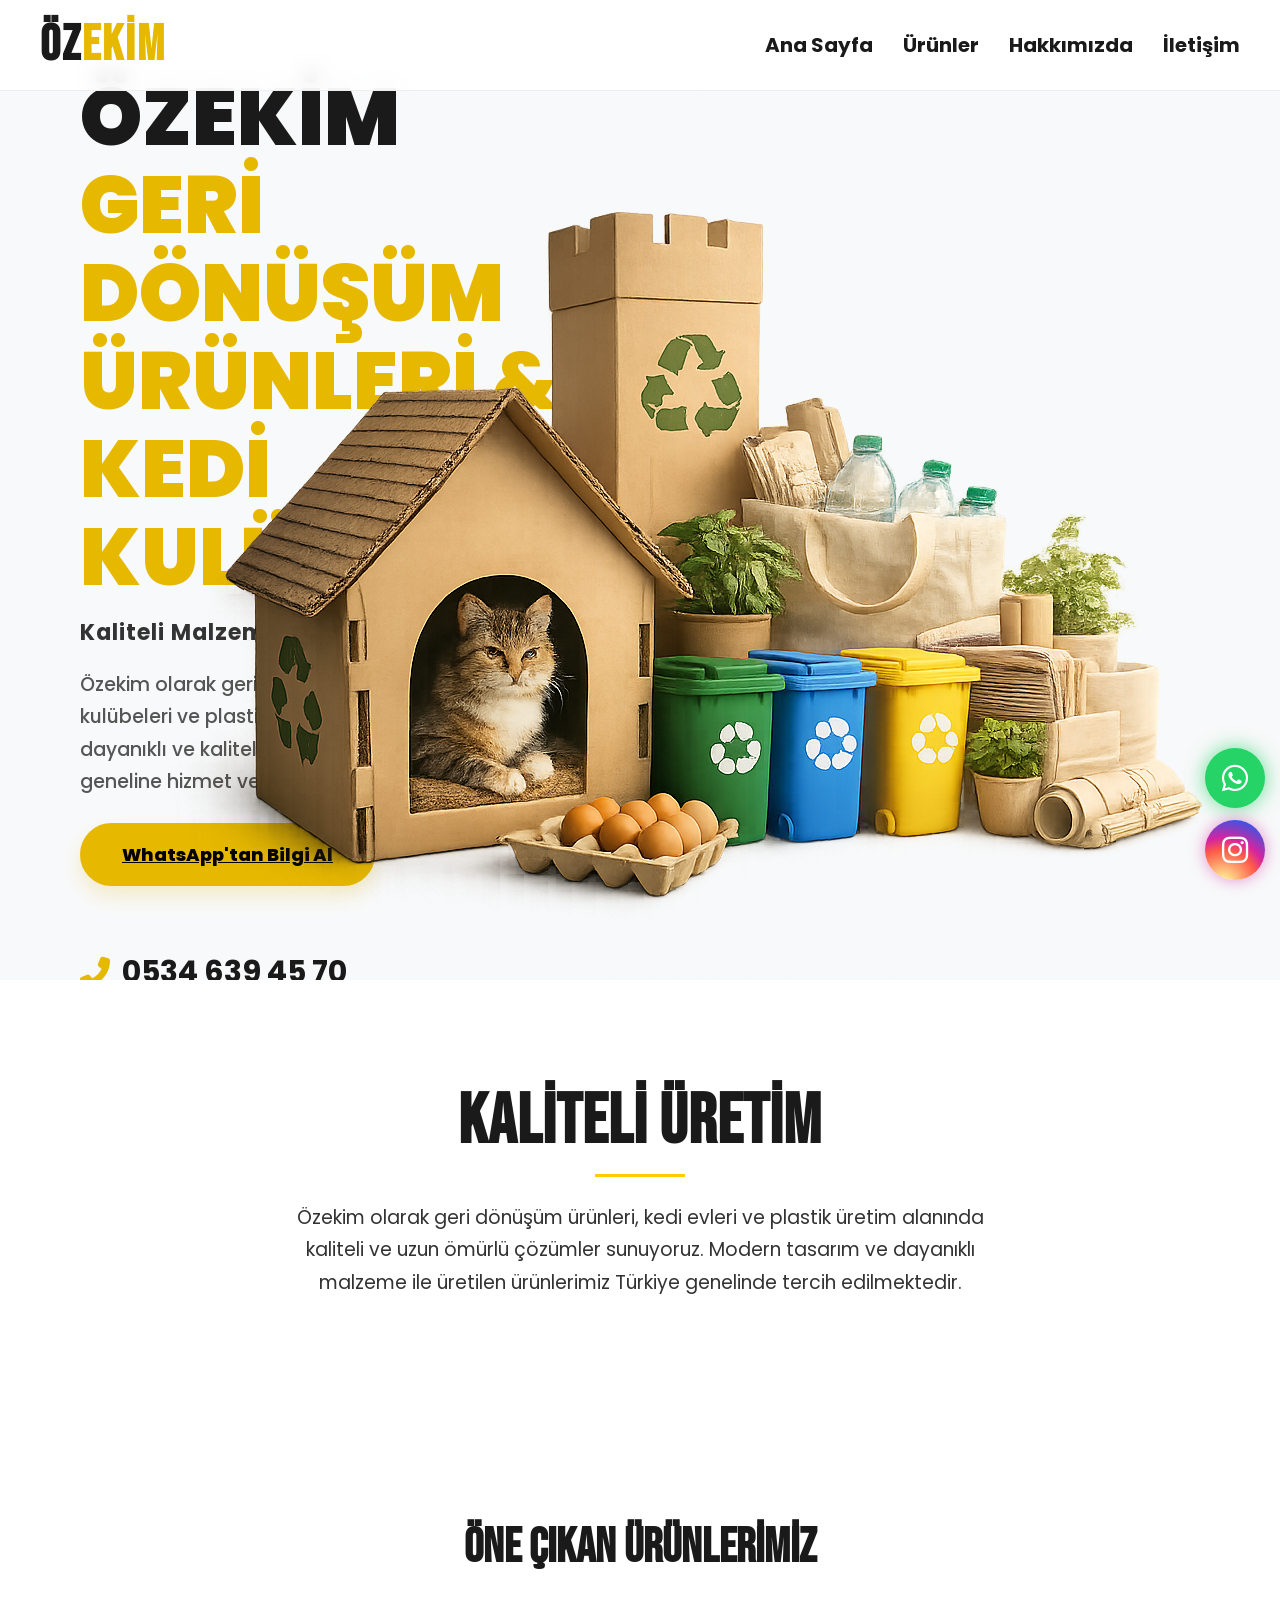
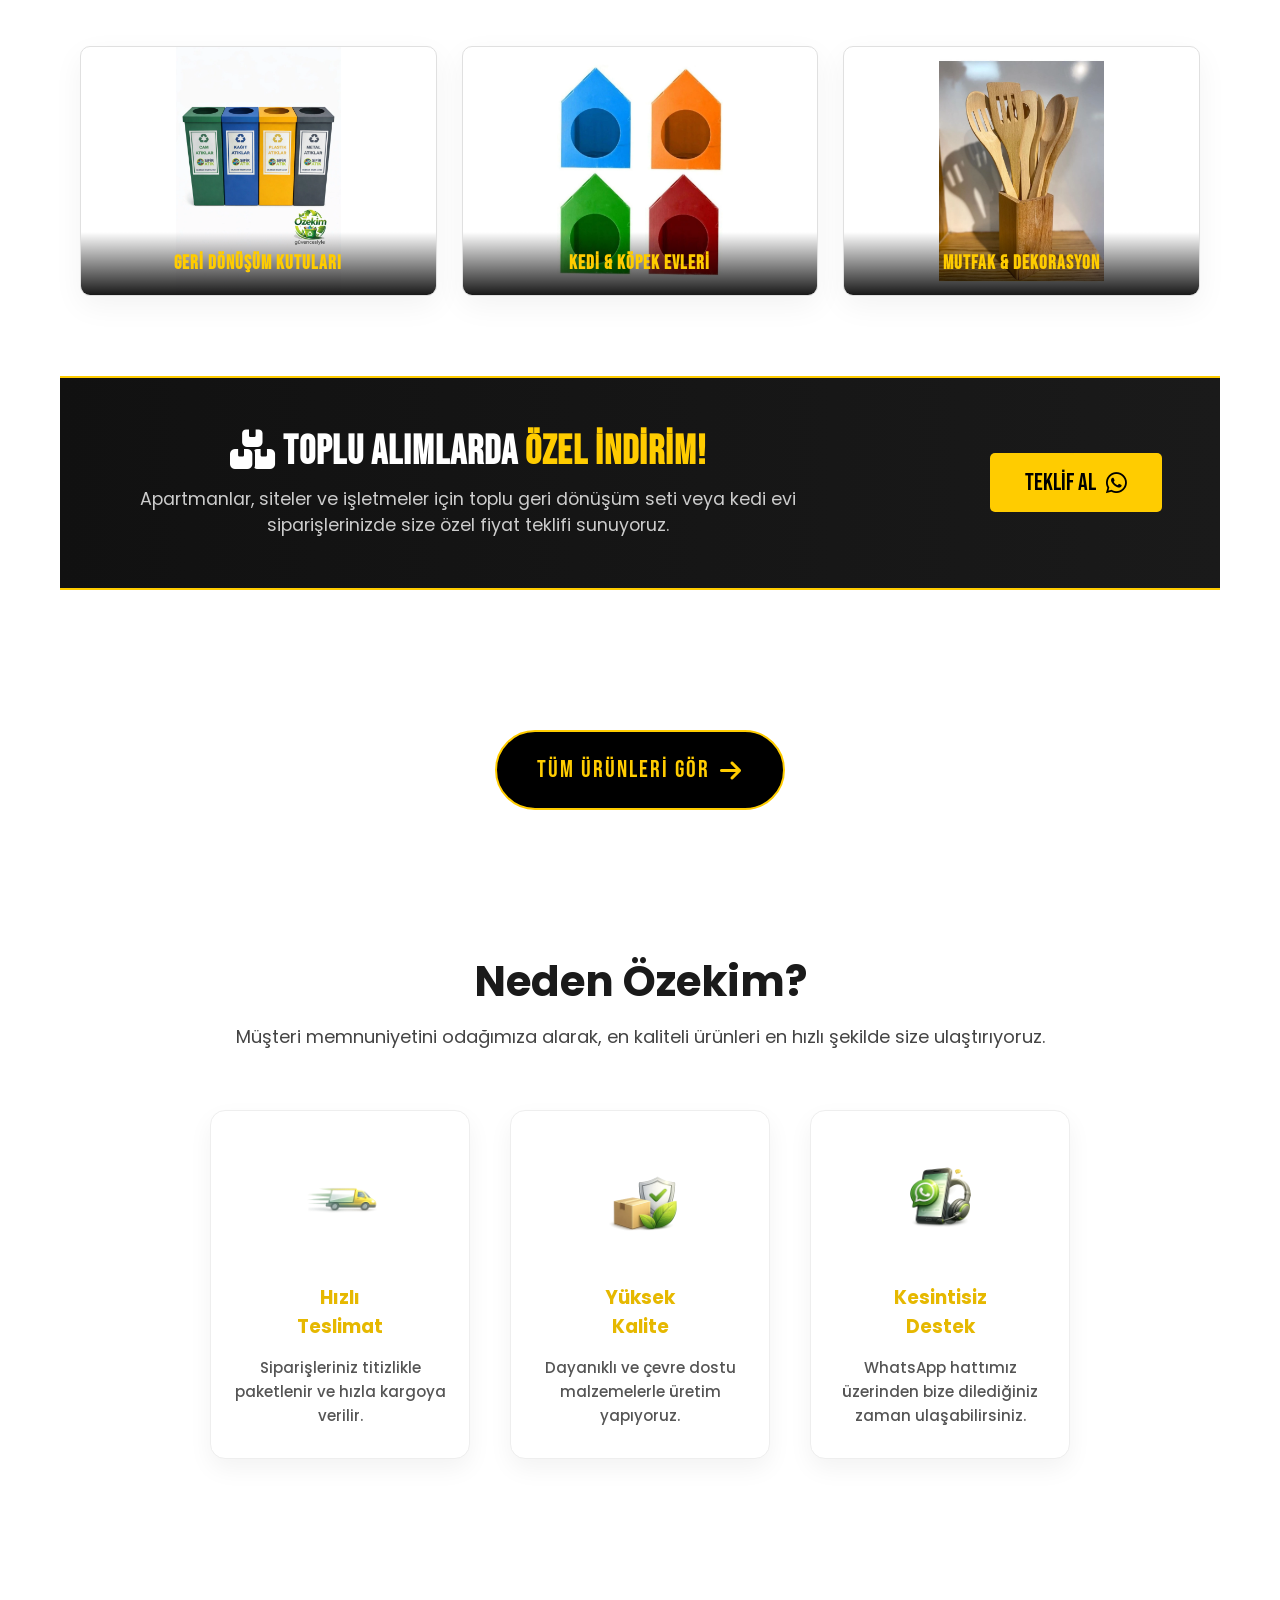
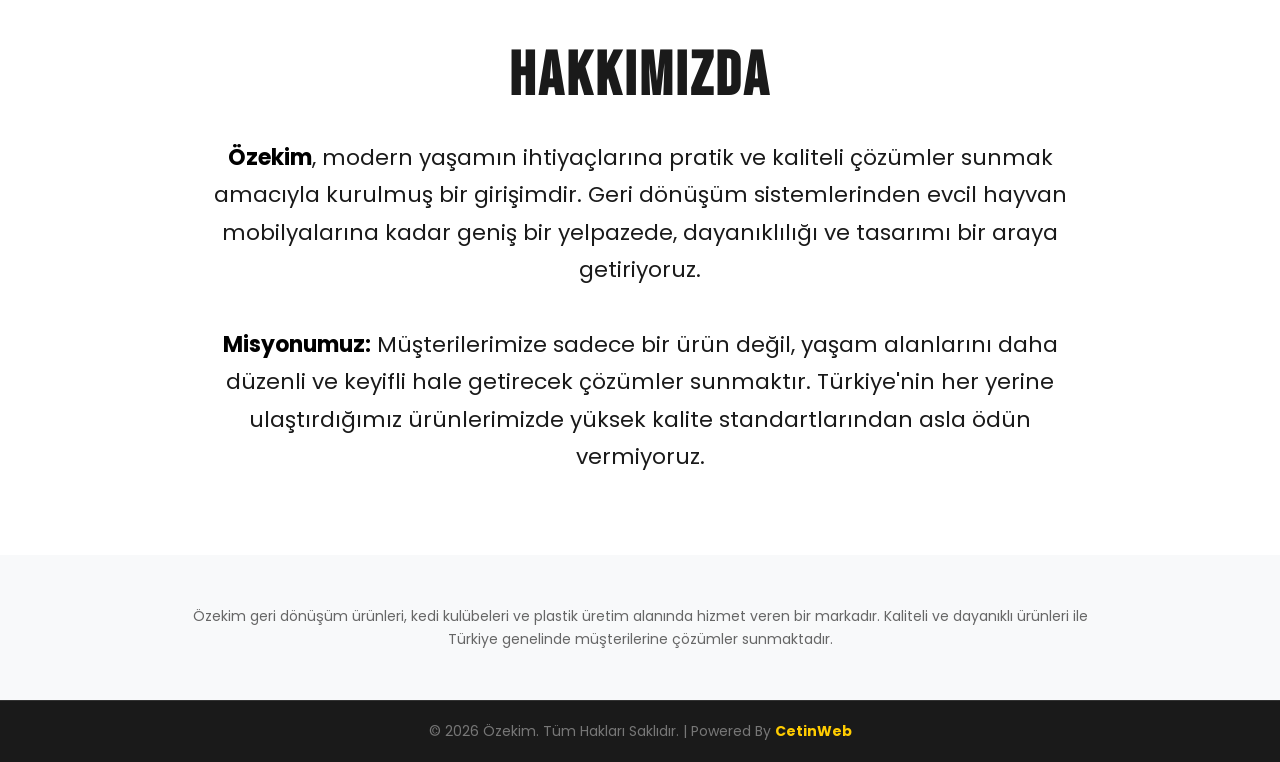
==== index.html @ 03fc0637 "Add files via upload" ====
<!DOCTYPE html>
<html lang="tr">
<head>
    <meta charset="UTF-8">
    <meta name="viewport" content="width=device-width, initial-scale=1.0">

    <!-- 🔥 TITLE (CTR + SEO) -->
    <title>Özekim | Geri Dönüşüm Ürünleri, Kedi Evleri & Plastik Üretim</title>

    <!-- 🔥 DESCRIPTION -->
    <meta name="description" content="Özekim ile geri dönüşüm ürünleri, kedi evleri ve plastik üretim çözümleri. Dayanıklı ürünler, hızlı teslimat ve toptan satış avantajları. Türkiye geneline hizmet.">

    <!-- 🔥 KEYWORDS (çok önemli değil ama dursun) -->
    <meta name="keywords" content="geri dönüşüm kutusu, kedi evi, plastik üretim, toptan plastik ürünler, geri dönüşüm ürünleri">

    <!-- 🔥 ROBOTS -->
    <meta name="robots" content="index, follow">

    <!-- 🔥 AUTHOR -->
    <meta name="author" content="Özekim">

    <!-- 🔥 GOOGLE DOĞRULAMA (sonra eklenir) -->
    <!-- <meta name="google-site-verification" content="BURAYA_GELECEK"> -->

    <!-- 🔥 OPEN GRAPH (Instagram / WhatsApp paylaşım) -->
    <meta property="og:title" content="Özekim | Kaliteli Plastik & Geri Dönüşüm Ürünleri">
    <meta property="og:description" content="Geri dönüşüm kutuları, kedi evleri ve plastik üretim çözümleri.">
    <meta property="og:image" content="https://siteadresin.com/image/hero.png">
    <meta property="og:url" content="https://siteadresin.com">
    <meta property="og:type" content="website">

    <!-- 🔥 TWITTER -->
    <meta name="twitter:card" content="summary_large_image">

    <!-- 🔥 CANONICAL -->
    <link rel="canonical" href="https://siteadresin.com">

    <!-- 🔥 FONTS -->
    <link href="https://fonts.googleapis.com/css2?family=Poppins:wght@300;400;600&family=Bebas+Neue&display=swap" rel="stylesheet">

    <!-- 🔥 ICON -->
    <link rel="icon" href="favicon.ico">

    <!-- 🔥 CSS -->
    <link rel="stylesheet" href="https://cdnjs.cloudflare.com/ajax/libs/font-awesome/6.5.1/css/all.min.css">
    <link rel="stylesheet" href="style.css">

    <!-- 🔥 JS -->
    <script src="main.js" defer></script>
</head>

<body>
    <button class="mobile-close-btn" aria-label="Menüyü kapat">×</button>
<div id="page-transition"></div>

<!-- NAVBAR -->
<div class="navbar">
    <h2 class="logo">ÖZ<span>EKİM</span></h2>

    <div class="menu-btn">
        <span></span>
        <span></span>
        <span></span>
    </div>

    <div class="nav-links">
        <a href="index.html">Ana Sayfa</a>
        <a href="urunler.html">Ürünler</a>
        <a href="hakkimizda.html">Hakkımızda</a>
        <a href="iletisim.html">İletişim</a>
    </div>
</div>


<!-- HERO -->
<section id="home" class="hero">
  <div class="hero-left">
    <h1 class="hero-title cinematic-item left">Özekim <span>Geri Dönüşüm Ürünleri & Kedi Kulübeleri</span></h1>
    <p class="hero-subtitle cinematic-item right">Kaliteli Malzeme • Dayanıklı Tasarım</p>

    <p class="hero-description cinematic-item bottom">
    Özekim olarak geri dönüşüm kutuları, kedi kulübeleri ve plastik ürün üretimi alanında 
    dayanıklı ve kaliteli çözümler sunuyoruz. Türkiye geneline hizmet veriyoruz.
    </p><br>

    <a href="https://wa.me/905346394570" class="hero-btn cinematic-item bottom">WhatsApp'tan Bilgi Al</a>
    <div class="hero-contact reveal"> <a href="https://wa.me/905346394570"></a>
    <a href="tel:+905346394570" class="phone-link">
        <i class="fas fa-phone-alt hero-contact reveal" style="margin-top: 1px;"></i> 0534 639 45 70
    </a>
</div>
  </div>

  

  <div class="hero-right cinematic-item right">
    <img src="image/giris.png" alt="Ürün Katalog Fotoğrafı">
  </div>
</section>


<!-- ÇALIŞMALAR (MENÜ GİRİŞİ) -->
<section class="gallery-intro fade-up">
    <h2 class="intro-title">KALİTELİ ÜRETİM</h2>
    <div class="intro-line"></div>

<p class="intro-text">
    Özekim olarak geri dönüşüm ürünleri, kedi evleri ve plastik üretim alanında 
    kaliteli ve uzun ömürlü çözümler sunuyoruz. Modern tasarım ve dayanıklı malzeme ile 
    üretilen ürünlerimiz Türkiye genelinde tercih edilmektedir.
</p>
</section>



<section class="gallery-section fade-up">
    <h2 class="gallery-title fade-up">ÖNE ÇIKAN ÜRÜNLERİMİZ</h2>

    <div class="gallery-grid fade-up">
        <div class="gallery-item fade-up">
            <img src="image/g1.webp" alt="Özekim geri dönüşüm kutusu üretimi">
            <div class="product-label">Geri Dönüşüm Kutuları</div>
        </div>

        <div class="gallery-item fade-up">
            <img src="image/k1.webp" alt="Özekim kedi kulübesi üretimi">
            <div class="product-label">Kedi & Köpek Evleri</div>
        </div>

        <div class="gallery-item fade-up">
            <img src="image/m1.webp" alt="Özekim plastik mutfak ürünleri">
            <div class="product-label">Mutfak & Dekorasyon</div>
        </div>
    </div>

    <section class="wholesale-banner">
    <div class="wholesale-content">
        <div class="wholesale-text">
            <h2><i class="fas fa-boxes"></i> TOPLU ALIMLARDA <span>ÖZEL İNDİRİM!</span></h2>
            <p>Apartmanlar, siteler ve işletmeler için toplu geri dönüşüm seti veya kedi evi siparişlerinizde size özel fiyat teklifi sunuyoruz.</p>
        </div>
        <div class="wholesale-action">
            <a href="https://wa.me/905346394570?text=Merhaba, toplu alım indirimleri hakkında fiyat teklifi almak istiyorum." class="offer-btn">
                TEKLİF AL <i class="fab fa-whatsapp"></i>
            </a>
        </div>
    </div>
</section>
</section>



<div class="all-products-wrapper fade-up">
    <a href="urunler.html" class="all-products-btn">
        <span>TÜM ÜRÜNLERİ GÖR</span>
        <i class="fas fa-arrow-right"></i>
    </a>
</div>



<!-- POPUP -->
<div id="videoPopup" class="popup">
    <span class="close" onclick="closeVideo()">&times;</span>
    <video id="popupVideo" controls autoplay></video>
</div>


<section class="steril-section reveal">
    <h2 class="steril-title">Neden Özekim?</h2>
    <p class="steril-desc">
        Müşteri memnuniyetini odağımıza alarak, en kaliteli ürünleri en hızlı şekilde size ulaştırıyoruz.
    </p>

    <div class="steril-wrapper">

        <div class="steril-box reveal">
            <img src="image/hiz.webp" style="width: 120px;" class="steril-icon" alt="Hızlı Kargo">
            <h3>Hızlı<br>Teslimat</h3>
            <p>Siparişleriniz titizlikle paketlenir ve hızla kargoya verilir.</p>
        </div>

        <div class="steril-box reveal">
            <img src="image/kalite.webp" style="width: 120px;" class="steril-icon" alt="Kalite">
            <h3>Yüksek<br>Kalite</h3>
            <p>Dayanıklı ve çevre dostu malzemelerle üretim yapıyoruz.</p>
        </div>

        <div class="steril-box reveal">
            <img src="image/destek.webp" style="width: 120px;" class="steril-icon" alt="Destek">
            <h3>Kesintisiz<br>Destek</h3>
            <p>WhatsApp hattımız üzerinden bize dilediğiniz zaman ulaşabilirsiniz.</p>
        </div>

    </div>
</section>

<!-- HAKKIMIZDA -->
<section class="about-section">
    <div class="about-content">
        <h2 class="about-title">HAKKIMIZDA</h2>

      <p id="aboutText" class="fade-up">
        <strong>Özekim</strong>, modern yaşamın ihtiyaçlarına pratik ve kaliteli çözümler sunmak amacıyla kurulmuş bir girişimdir. 
        Geri dönüşüm sistemlerinden evcil hayvan mobilyalarına kadar geniş bir yelpazede, dayanıklılığı ve tasarımı bir araya getiriyoruz.
        <br><br>
        <strong>Misyonumuz:</strong> Müşterilerimize sadece bir ürün değil, yaşam alanlarını daha düzenli ve keyifli hale getirecek çözümler sunmaktır. 
        Türkiye'nin her yerine ulaştırdığımız ürünlerimizde yüksek kalite standartlarından asla ödün vermiyoruz.
      </p>
    </div>
</section>


<div style="max-width:900px;margin:50px auto;color:#666;font-size:14px;line-height:1.6;text-align:center;">
Özekim geri dönüşüm ürünleri, kedi kulübeleri ve plastik üretim alanında hizmet veren bir markadır. 
Kaliteli ve dayanıklı ürünleri ile Türkiye genelinde müşterilerine çözümler sunmaktadır.
</div>

<footer style="text-align: center; padding: 20px; color: #777; font-size: 14px; border-top: 1px solid #333;">
    <p>&copy; 2026 Özekim. Tüm Hakları Saklıdır. | Powered By <a href="https://cetinweb.online/" target="_blank"><strong>CetinWeb</strong></a></p>
</footer>


<!-- SABİT SOSYAL MEDYA -->
<div class="float-social">
    <!-- WhatsApp - Rengi doğrudan style ile verdik -->
    <a href="https://wa.me/905346394570" target="_blank" class="float-btn whatsapp" style="background-color: #25D366 !important; box-shadow: 0 0 20px rgba(37, 211, 102, 0.7) !important;">
        <i class="fab fa-whatsapp" style="color: white !important;"></i>
    </a>
    
    <!-- Instagram -->
    <a href="https://instagram.com/ozekim.ticaret" target="_blank" class="float-btn instagram">
        <i class="fab fa-instagram" style="color: white !important;"></i>
    </a>
</div>

<script src="transition.js"></script>
</body>
</html>
---- style.css ----
/* RESET */
* {
    margin: 0;
    padding: 0;
    box-sizing: border-box;
}

body {
    background: var(--bg-primary);
    color: var(--text-dark);
    font-family: 'Poppins', sans-serif;
    overflow-x: hidden;
}

:root {
    --bg-primary: #f8f9fa;      /* Ana arka plan (hafif gri-beyaz) */
    --bg-secondary: #ffffff;    /* Kartlar ve bölümler için saf beyaz */
    --text-dark: #1a1a1a;       /* Ana metin rengi */
    --text-muted: #666666;      /* Yardımcı metin rengi */
    --accent-gold: #e6b800;     /* Beyazda daha iyi görünen koyu sarı/altın */
    --border-color: #e0e0e0;    /* Kenarlıklar için açık gri */
}



.logo {
    font-size: 34px;
    font-family: 'Bebas Neue', sans-serif;
    letter-spacing: 2px;
    color: #1a1a1a !important;
}
.logo span {
    color: gold;
}




/* ============================= */
/*         HERO (YENİ)           */
/* ============================= */

.hero {
    margin-top: 80px;
    height: 100vh;
    width: 100%;
    display: flex;
    align-items: center;
    justify-content: space-between;
    padding: 0px 80px;
    background: var(--bg-primary);
    
}

/* Sol taraf */
.hero-left {
    width: 50%;
    animation: fadeInLeft 1.2s ease-out forwards;
    opacity: 0;
}

.hero-title {
    font-size: 80px !important; /* Dev boyut */
    font-weight: 900 !important; /* Ekstra kalın */
    line-height: 1.1;
    color: #1a1a1a; /* Net siyah */
    margin-bottom: 15px;
    text-transform: uppercase;
}
.hero-title span {
    color: #e6b800;
}

.hero-subtitle {
    font-size: 22px !important;
    font-weight: 700 !important;
    color: #333 !important; /* Daha okunaklı koyu gri */
    margin-bottom: 20px;
    letter-spacing: 1px;
}

.hero-btn {
    background-color: #e6b800 !important; /* İçi dolu sarı */
    color: #000 !important;
    padding: 16px 40px !important;
    font-weight: 800 !important;
    font-size: 18px !important;
    border-radius: 50px !important; /* Oval daha modern durur */
    border: 2px solid #e6b800 !important;
    display: inline-block;
    transition: 0.3s all ease;
    box-shadow: 0 10px 20px rgba(230, 184, 0, 0.2);
}
.hero-btn:hover {
    background-color: transparent !important;
    color: #e6b800 !important;
    box-shadow: 0 5px 15px rgba(230, 184, 0, 0.4);
}

/* Sağ taraf (fotoğraf) */
.hero-right {

    width: 60%;
    display: flex;
    justify-content: flex-end;
    align-items: center;
    margin-right: 110px;
}


.hero-img img:hover {
    width: 480px; 
    transform: none;
    filter: brightness(1.05);
    
}

/* ANIMATIONS */
@keyframes fadeInLeft {
    from { opacity: 0; transform: translateX(-40px); }
    to   { opacity: 1; transform: translateX(0); }
}

/* ABOUT SECTION */
.about-section {
    width: 100%;
    padding: 80px 0;
    background-color: #ffffff !important;
    color: #1a1a1a !important;
    display: flex;
    justify-content: center; /* Yatayda ortalar */
}

.about-content {
    max-width: 900px;
    text-align: center;
}

.about-title {
    font-family: 'Bebas Neue', sans-serif;
    font-size: 62px;
    color: #1a1a1a !important;
    letter-spacing: 3px;
    margin-bottom: 25px;
}

.about-text {
    color: #444 !important;
    font-size: 20px;
    line-height: 1.8;
    font-weight: 300;
}

/* GALLERY SECTION */
.gallery-section {
    padding: 120px 60px;
    background-color: #ffffff !important;
    color: #1a1a1a !important;
    text-align: center;
}

.gallery-title {
    font-size: 48px;
    font-family: 'Bebas Neue', sans-serif;
    color: #1a1a1a !important;
    margin-bottom: 50px;
}

/* GRID */
.gallery-grid {
    display: grid;
    grid-template-columns: repeat(3, 1fr);
    gap: 30px;
}

.gallery-item {
    width: 100%;
    height: 450px;
    overflow: hidden;
    border-radius: 10px;
    background: var(--bg-secondary) !important;
    border: 1px solid var(--border-color) !important;
    box-shadow: 0 10px 30px rgba(0,0,0,0.05) !important;
    cursor: pointer;
    transition: .3s;
}

.gallery-item:hover {
    transform: scale(1.03);
    box-shadow: 0 0 40px rgba(255,215,0,0.4);
}

.gallery-item video {
    width: 100%;
    height: 100%;
    object-fit: cover;
}

/* POPUP */
.popup {
    display: none;
    position: fixed;
    inset: 0;
    background: rgba(0,0,0,0.8);
    backdrop-filter: blur(5px);
    justify-content: center;
    align-items: center;
    z-index: 999;
}

.popup video {
    width: 70%;
    border-radius: 10px;
}

.popup .close {
    position: absolute;
    top: 40px;
    right: 60px;
    font-size: 50px;
    color: gold;
    cursor: pointer;
    font-weight: bold;
}

/* ========================
   DARK SLIDE TRANSITION
========================= */

#page-transition {
    position: fixed;
    top: 0;
    right: -100%; /* başlangıçta görünmez */
    width: 100%;
    height: 100%;
    background: #000;  /* tamamen siyah panel */
    z-index: 0; 
    transition: right 0.6s ease-in-out;
}

/* kapanış animasyonu */
body.fade-out #page-transition {
    right: 0;
}

/* açılış animasyonu */
body.page-loaded #page-transition {
    right: -100%;
}

#aboutContainer {
    position: relative;
    display: inline-block;
}

#aboutText {
    color: #1a1a1a !important; /* Yazıları koyu gri/siyah yap */
    font-size: 22px;
    line-height: 1.7;
    opacity: 1 !important;
}

#aboutText strong {
    color: #000000 !important;
    font-weight: 700;
}



.fade-up {
    opacity: 0;
    transform: translateY(20px);
    transition: 0.6s ease;
}

.fade-up.active {
    opacity: 1;
    transform: translateY(0);
}

.hero-description {
    font-size: 19px !important;
    color: #555 !important; /* Okunabilirliği yüksek gri */
    line-height: 1.7 !important; /* Satır aralığını açtık */
    font-weight: 500 !important;
    max-width: 550px;
}

/* ===========================
   SABİT SOSYAL MEDYA BUTONLARI
=========================== */

.float-social {
    position: fixed;
    bottom: 90px;
    right: 20px;
    display: flex;
    flex-direction: column;
    gap: 15px;
    z-index: 9999;
}

.float-btn {
    width: 60px;
    height: 60px;
    display: flex;
    align-items: center;
    justify-content: center;
    border-radius: 50%;
    color: white !important;
    font-size: 30px;
    text-decoration: none;
    transition: all 0.3s ease;
}

.float-btn img {
    color: #ffffff !important;
    font-size: 32px;
    display: block;
    line-height: 1; /* İkonun kutu dışına taşmasını engeller */
}

.float-btn:hover {
    transform: scale(1.12);
    box-shadow: 0 0 18px rgba(255, 215, 0, 1);
}

.cinematic-item {
  opacity: 0;
  transition: all 0.9s ease;
}

.cinematic-item.left {
  transform: translateX(-80px);
}
.cinematic-item.right {
  transform: translateX(80px);
}
.cinematic-item.bottom {
  transform: translateY(80px);
}

.cinematic-item.show {
  opacity: 1;
  transform: translate(0, 0);
}

.float-social {
    position: fixed;
    bottom: 20px;
    right: 15px;
    display: flex;
    flex-direction: column;
    gap: 12px;
    z-index: 9999;

    opacity: 1; /* direkt görünür */
    transform: none;
}

@keyframes socialFade {
    0% {
        opacity: 0;
        transform: translateY(20px) scale(0.9);
    }
    100% {
        opacity: 1;
        transform: translateY(0) scale(1);
    }
}

.gallery-intro {
background-color: #ffffff !important; /* Arka planı bembeyaz yap */
    padding: 100px 20px !important; /* Ferah bir alan bırak */
    text-align: center;
}

.intro-title {
    color: #1a1a1a !important; /* "KALİTELİ ÜRETİM" yazısını siyah yap */
    font-family: 'Bebas Neue', sans-serif;
    font-size: 70px;
    letter-spacing: 1px;
}

.intro-line {
    width: 90px;
    height: 3px;
    background: #ffcc00 !important; /* Altındaki sarı çizgiyi koru */
    margin: 10px auto 25px;
}

.intro-text {
    color: #333333 !important; /* Uzun açıklamayı koyu gri yap ki okunsun */
    max-width: 700px;
    margin: 0 auto;
    font-size: 19px;
    line-height: 1.7;
}

/* STERİLİZASYON BÖLÜMÜ */
.steril-section {
    padding: 100px 0;
    text-align: center;
    background-color: #ffffff !important;
    color: #1a1a1a !important;
}

.steril-title {
    font-size: 42px;
    font-weight: 700;
    color: #1a1a1a !important;
    margin-bottom: 10px;
}

.steril-desc {
    color: #444 !important;
    font-size: 18px;
    margin-bottom: 60px;
}

.steril-wrapper {
    display: flex;
    justify-content: center;
    gap: 40px;
    flex-wrap: wrap;
}

.steril-box {
    width: 260px;
    background: #ffffff !important;
    padding: 30px 20px;
    border-radius: 15px;
    border: 1px solid #eeeeee !important;
    box-shadow: 0 10px 25px rgba(0,0,0,0.05) !important;
    font-family: "Poppins", sans-serif;
    transition: 0.3s ease;
}

.steril-box:hover {
    transform: translateY(-6px);
    box-shadow: 0 0 25px rgba(255, 215, 0, 0.18);
}

.steril-icon {
    width: 54px;
    margin-bottom: 15px;
}

.steril-box h3 {
    color: #e6b800 !important; /* Senin altın sarısı tonun kalsın ama daha belirgin olsun */
    margin-bottom: 15px !important;
    font-weight: 700 !important;
}

.steril-box p {
    color: #555555 !important; /* Yazıları koyulaştırdık ki okunsun */
    font-size: 15px !important;
    line-height: 1.6 !important;
    font-weight: 500 !important;
}

/* Açılır Menü (Dropdown) Tasarımı */
.dropdown {
    position: relative;
    display: inline-block;
}

.dropdown-content {
    display: none; /* Başlangıçta gizli */
    position: absolute;
    background-color: #1a1a1a; /* Sayfanın koyu temasına uygun */
    min-width: 200px;
    box-shadow: 0px 8px 16px rgba(0,0,0,0.5);
    z-index: 1000;
    border-radius: 8px;
    top: 100%; /* Menünün tam altına açılması için */
    left: 0;
}

.dropdown-content a {
    color: white !important;
    padding: 12px 16px;
    text-decoration: none;
    display: block;
    font-size: 14px;
    transition: 0.3s;
    border-bottom: 1px solid #333;
}

.dropdown-content a:last-child {
    border-bottom: none;
}

.dropdown-content a:hover {
    background-color: #ffcc00; /* Senin sarı rengin */
    color: black !important;
}

/* Mouse ile üzerine gelince göster */
.dropdown:hover .dropdown-content {
    display: block;
}

.product-label {
    background: #ffcc00;
    color: #000;
    padding: 10px;
    font-weight: bold;
    text-align: center;
    font-family: 'Bebas Neue', sans-serif;
    letter-spacing: 1px;
}

/* Footer Link Düzenlemesi */
footer p a {
    color: #ffcc00; /* Linki senin sarı rengine çevirir */
    text-decoration: none; /* Altındaki çizgiyi kaldırır */
    transition: 0.3s; /* Üzerine gelince yumuşak geçiş yapar */
}

footer p a:hover {
    color: #ffffff; /* Üzerine gelince beyaza döner */
    text-decoration: underline; /* Üzerine gelince istersen çizgi çıkabilir (isteğe bağlı) */
}

/* Buton Kapsayıcı (Ortalamak İçin) */
.all-products-wrapper {
    background-color: #ffffff !important; /* Arka planı beyaz yap */
    padding: 40px 0; /* Şeridi biraz daraltıp ferahlatır */
    width: 100%;
    display: flex;
    justify-content: center;
}

/* Şekilli Buton Tasarımı */
.all-products-btn {
    position: relative;
    padding: 15px 40px;
    background-color: black;
    color: #ffcc00;
    font-family: 'Bebas Neue', sans-serif;
    font-size: 1.5rem;
    letter-spacing: 2px;
    text-decoration: none;
    border: 2px solid #ffcc00;
    border-radius: 50px; /* Kenarları yuvarlak yapar */
    overflow: hidden;
    transition: all 0.4s ease;
    display: flex;
    align-items: center;
    gap: 10px;
    margin-top: -80px;
}

/* Üzerine gelince dolma efekti */
.all-products-btn:hover {
    background-color: #ffcc00;
    color: #000;
    box-shadow: 0 0 20px rgba(255, 204, 0, 0.4);
    transform: translateY(-3px);
}

/* Butonun içindeki metin ve ikon için hafif animasyon */
.all-products-btn span {
    position: relative;
    z-index: 1;
}

.all-products-btn i {
    transition: transform 0.4s ease;
}

.all-products-btn:hover i {
    transform: translateX(8px); /* Ok sağa doğru kayar */
}

/* GENEL AYARLAR */
* {
    margin: 0;
    padding: 0;
    box-sizing: border-box;
}


/* KATALOG KONTEYNER */
/* Sayfa Yapısı */
.catalog-container {
    padding-top: 120px;
    background-color: #ffffff !important;
    color: #1a1a1a !important;
    min-height: 100vh;
}

.category-block {
    padding: 20px 5% 40px;
}

.category-title {
    font-family: 'Poppins', sans-serif;
    font-weight: 600;
    font-size: 1.8rem;
    color: #1a1a1a !important;
}

.title-line {
    width: 50px;
    height: 3px;
    background: #ffcc00;
    margin-bottom: 25px;
}

/* Ürün Grid Yapısı */
.product-grid {
    display: grid;
    grid-template-columns: repeat(auto-fit, minmax(230px, 1fr));
    gap: 20px;
    padding: 0 20px;
}

/* Trendyol Tarzı Ürün Kartı */
.product-card {
    background: #1a1a1a;
    border: 1px solid #2a2a2a;
    border-radius: 14px;
    overflow: hidden;
    display: flex;
    flex-direction: column;
    transition: all 0.25s ease;
}

.product-card:hover {
    transform: translateY(-6px);
    box-shadow: 0 15px 30px rgba(0,0,0,0.35);
}

.product-img {
    background: #fff;
    height: 200px;
    padding: 12px;
    display: flex;
    align-items: center;
    justify-content: center;
}

.product-img img {
    max-width: 100%;
    max-height: 100%;
    object-fit: contain;
}

.product-info {
    padding: 14px;
    background: #111;
    display: flex;
    flex-direction: column;
    justify-content: space-between;
    flex: 1;
}

.product-info h3 {
color: #fff;
    color: #fff;
    font-size: 14px;
    font-weight: 500;
    margin-bottom: 12px;
    line-height: 1.4;

    /* 🔥 2 SATIR SINIR */
    display: -webkit-box;
    -webkit-box-orient: vertical;
    overflow: hidden;
}

/* WhatsApp Butonu */
.whatsapp-link {
    background: linear-gradient(135deg, #00c853, #00e676);
    color: #fff !important;
    text-decoration: none;
    font-size: 13px;
    padding: 10px;
    border-radius: 8px;
    text-align: center;
    transition: 0.2s;
    box-shadow: 0 5px 15px rgba(0,255,100,0.3);
}

.whatsapp-link:hover {
    transform: scale(1.05);
    box-shadow: 0 8px 20px rgba(0,255,100,0.5);
}

.instagram {
    background: radial-gradient(circle at 30% 107%, #fdf497 0%, #fdf497 5%, #fd5949 45%, #d6249f 60%, #285AEB 90%);
    box-shadow: 0 0 15px rgba(214, 36, 159, 0.5); /* Pembe/Mor parlama */
}

.instagram:hover {
    transform: scale(1.1);
    box-shadow: 0 0 25px rgba(214, 36, 159, 0.8);
}

/* FOOTER */
footer {
    width: 100%;
    margin-top: auto; /* Üstten itebildiği kadar iter */
    text-align: center;
    padding: 30px;
    background: #111;
    border-top: 1px solid #222;
}
footer a {
    color: #ffcc00;
    text-decoration: none;
}

/* SEARCH BAR TASARIMI */
.search-container {
    flex: 0 1 400px; /* Genişliğini ayarlar */
    display: flex;
    background: #1a1a1a;
    border: 1px solid #333;
    border-radius: 50px;
    padding: 5px 15px;
    margin: 0 20px;
    transition: 0.3s;
}

.search-container:focus-within {
    border-color: #ffcc00;
    box-shadow: 0 0 10px rgba(255, 204, 0, 0.2);
}

.search-container input {
    width: 100%;
    background: transparent;
    border: none;
    outline: none;
    color: #fff;
    padding: 8px;
    font-size: 14px;
}

.search-container button {
    background: transparent;
    border: none;
    color: #777;
    cursor: pointer;
    font-size: 16px;
    transition: 0.3s;
}

.search-container button:hover {
    color: #ffcc00;
}

/* Mobil için Navbar Düzenlemesi */
@media (max-width: 768px) {
    .navbar {
        flex-direction: column;
        gap: 15px;
        padding: 15px;
    }
    .search-container {
        width: 100%;
        margin: 0;
    }
}

/* TOPLU ALIM BANNER TASARIMI */
.wholesale-banner {
    background: linear-gradient(90deg, #111 0%, #1a1a1a 100%);
    border-top: 2px solid #ffcc00;
    border-bottom: 2px solid #ffcc00;
    padding: 50px 5%;
    margin: 60px 0;
}

.wholesale-content {
    max-width: 1200px;
    margin: 0 auto;
    display: flex;
    justify-content: space-between;
    align-items: center;
    gap: 30px;
}

.wholesale-text h2 {
    font-family: 'Bebas Neue', sans-serif;
    font-size: 2.5rem;
    color: #fff;
    margin-bottom: 10px;
    letter-spacing: 1px;
}

.wholesale-text h2 span {
    color: #ffcc00;
}

.wholesale-text p {
    color: #ccc;
    font-size: 1.1rem;
    max-width: 700px;
}

/* Teklif Al Butonu */
.offer-btn {
    background: #ffcc00;
    color: #000;
    padding: 15px 35px;
    font-family: 'Bebas Neue', sans-serif;
    font-size: 1.5rem;
    text-decoration: none;
    border-radius: 5px;
    display: flex;
    align-items: center;
    gap: 10px;
    transition: 0.3s ease;
    white-space: nowrap;
}

.offer-btn:hover {
    background: #fff;
    transform: scale(1.05);
    box-shadow: 0 0 20px rgba(255, 255, 255, 0.2);
}

/* Mobil Uyumluluk */
@media (max-width: 768px) {
    .wholesale-content {
        flex-direction: column;
        text-align: center;
    }
    .wholesale-text h2 {
        font-size: 2rem;
    }
    .wholesale-action {
        width: 100%;
    }
    .offer-btn {
        justify-content: center;
    }
}

/* İletişim Grubu Konumu */
.hero-contact {
    margin-top: 30px;
    display: flex;
    flex-direction: column;
    gap: 15px;
}

/* Telefon Numarası Stilize Etme */
.phone-link {
    display: flex !important;
    align-items: center !important; /* Dikeyde tam ortalar */
    gap: 12px;
    font-size: 30px !important;
    font-weight: 700 !important;
    color: #1a1a1a !important;
    text-decoration: none;
    margin-top: 25px;
    line-height: 1;
}

.phone-link i {
    color: #e6b800;
    display: flex; /* İkonu bir flex kutusu gibi davranmaya zorlar */
    align-items: center;
    justify-content: center;
    line-height: 0; /* İkonun altındaki hayali boşluğu yok eder */
    height: 30px;
}

/* Üstüne gelince parlaması ve sağa kayması için */
.phone-link:hover {
    color: #ffcc00;
    opacity: 1;
    transform: translateX(8px);
}

/* Eğer JS ile 'reveal' kullanıyorsan, başlangıçta gizli olması için: */
.hero-contact.reveal {
    /* Senin mevcut animasyon sınıflarınla çakışmaması için 
       diğer elementlerin animasyon koduna bakabilirsin. 
       Genelde şöyledir: */
    animation: fadeInUp 1s ease forwards;
}

/* KATEGORİ BLOKLARI ARASI BOŞLUK */
.category-block {
    margin-bottom: 80px; /* Kategoriler arasındaki boşluğu artırdık */
    padding: 0 20px;
}

/* KATEGORİ BAŞLIKLARI YENİ STİL */
.category-header {
    background: #fdfdfd;
    padding: 20px;
    border-left: 5px solid #e6b800; /* Senin meşhur sarı tonun */
    margin: 40px 0 20px 0;
    border-bottom: 1px solid #eee;
    display: flex;
    justify-content: space-between;
    align-items: center;
}

.category-title {
    font-size: 32px !important; /* Başlığı büyüttük */
    font-weight: 800; /* Daha kalın ve belirgin yaptık */
    text-transform: uppercase; /* Tüm harfleri büyük yaptık */
    letter-spacing: 2px; /* Harf arasını açarak daha premium bir hava verdik */
    color: #1a1a1a !important;
    margin: 0;
    font-family: 'Bebas Neue', sans-serif;
}

.title-line {
    display: none; /* Eski ince çizgiyi kaldırıp sol taraftaki kalın çizgiyi kullandık */
}

/* HAKKIMIZDA SAYFASI ÖZEL STİLLERİ */
.about-hero {
    height: 300px;
    background: linear-gradient(rgba(0,0,0,0.7), rgba(0,0,0,0.7)), url('image/hero-bg.webp'); /* Arka plana bir görsel koyabilirsin */
    background-size: cover;
    background-position: center;
    display: flex;
    align-items: center;
    justify-content: center;
    text-align: center;
    margin-top: 70px; /* Navbar yüksekliği kadar */
}

.about-hero h1 {
    font-size: 3.5rem;
    color: #ffcc00; /* CetinWeb sarısı */
    font-weight: 800;
}

.about-container {
    max-width: 1100px;
    margin: 50px auto;
    padding: 0 20px;
}

.about-text h2 {
    font-size: 2rem;
    color: #fff;
    border-left: 5px solid #ffcc00;
    padding-left: 15px;
    margin-bottom: 20px;
}

.about-text p {
    line-height: 1.8;
    color: #ccc;
    margin-bottom: 15px;
}

.about-stats {
    display: grid;
    grid-template-columns: repeat(auto-fit, minmax(200px, 1fr));
    gap: 30px;
    margin-top: 50px;
}

.stat-box {
    background: var(--bg-secondary) !important;
    padding: 30px;
    border-radius: 12px;
    text-align: center;
    border: 1px solid var(--border-color) !important;
    transition: 0.3s;
}

.stat-box:hover {
    border-color: #ffcc00;
    transform: translateY(-5px);
}

.stat-box i {
    font-size: 2.5rem;
    color: #ffcc00;
    margin-bottom: 15px;
}

.stat-box h3 {
    font-size: 2rem;
    color: #fff;
}

.stat-box p {
    color: #888;
}

/* İLETİŞİM SAYFASI - TÜMÜ (BAŞTAN) */

/* Ana Sayfa Yapısı */
.contact-page {
    max-width: 1200px;
    margin: 0 auto;
    padding: 150px 20px 80px; /* Üstten 150px boşluk vererek yapışmayı engelledik */
    min-height: 100vh;
}

/* Üst Başlık */
.contact-header {
    text-align: center;
    margin-bottom: 60px;
}

.contact-header h1 {
    font-size: 3.2rem;
    color: #ffcc00;
    font-weight: 800;
    letter-spacing: 2px;
    margin-bottom: 15px;
}

.contact-header p {
    color: #888;
    font-size: 1.1rem;
}

/* Ana Grid (Sol: İletişim, Sağ: Özellikler) */
.contact-main-grid {
    display: grid;
    grid-template-columns: 1fr 1.2fr;
    gap: 50px;
    margin-bottom: 80px;
}

/* Sol Taraftaki İletişim Kartları */
.method-card {
    background: var(--bg-secondary) !important;
    border: 1px solid var(--border-color) !important;
    padding: 30px;
    border-radius: 20px;
    display: flex;
    align-items: center;
    gap: 20px;
    margin-bottom: 25px;
    transition: all 0.3s ease;
}

.method-card:hover {
    border-color: #ffcc00;
    transform: translateX(10px);
}

.method-card i {
    font-size: 3rem;
    color: #ffcc00;
}

.method-info h3 {
    color: #fff;
    font-size: 1.3rem;
    margin-bottom: 5px;
}

.method-info p {
    color: #ccc;
    font-weight: 600;
    font-size: 1.1rem;
}

.method-info span {
    color: #666;
    font-size: 0.9rem;
}

.method-btn.wa {
    display: inline-block;
    margin-top: 12px;
    background: #25D366;
    color: #fff;
    padding: 8px 20px;
    border-radius: 8px;
    text-decoration: none;
    font-weight: 600;
    font-size: 0.9rem;
}

/* Sağ Taraftaki "Neden Biz" Paneli */
.contact-features {
    background: var(--bg-secondary) !important;
    padding: 45px;
    border-radius: 25px;
    border: 1px solid var(--border-color) !important;
}

.contact-features h2 {
    color: #fff;
    font-size: 2rem;
    font-weight: 800;
}

.yellow-bar {
    width: 60px;
    height: 5px;
    background: #ffcc00;
    margin: 15px 0 35px;
}

.f-item {
    display: flex;
    gap: 20px;
    margin-bottom: 30px;
}

.f-item i {
    color: #ffcc00;
    font-size: 1.5rem;
    margin-top: 5px;
}

.f-item h4 {
    color: #fff;
    font-size: 1.2rem;
    margin-bottom: 6px;
}

.f-item p {
    color: #888;
    line-height: 1.6;
    font-size: 0.95rem;
}

/* Harita Alanı */
.full-map {
    border-radius: 25px;
    overflow: hidden;
    border: 1px solid #222;
    box-shadow: 0 10px 30px rgba(0,0,0,0.5);
}

/* Mobil Uyum */
@media (max-width: 992px) {
    .contact-main-grid {
        grid-template-columns: 1fr;
    }
    
    .contact-header h1 {
        font-size: 2.5rem;
    }
    
    .contact-page {
        padding-top: 120px;
    }
}

/* HARİTA YERİNE GELEN YENİ ALANIN CSS'İ */
.extra-info-section {
    margin-top: 50px;
    margin-bottom: 50px;
}

.info-grid {
    display: grid;
    grid-template-columns: 1.5fr 1fr;
    gap: 30px;
}

.faq-box {
    background: var(--bg-secondary) !important;
    padding: 40px;
    border-radius: 25px;
    border: 1px solid var(--border-color) !important;
}

.faq-item {
    display: flex;
    gap: 20px;
    margin-bottom: 25px;
}

.faq-item i {
    color: #ffcc00;
    font-size: 1.8rem;
    margin-top: 5px;
}

.faq-item h4 {
    color: #fff;
    margin-bottom: 5px;
    font-size: 1.1rem;
}

.faq-item p {
    color: #888;
    font-size: 0.9rem;
    line-height: 1.5;
}

/* Sağdaki Sertifika/Sosyal Kartı */
.social-trust-card {
    background: linear-gradient(145deg, #111, #000);
    border: 2px solid #ffcc00;
    border-radius: 25px;
    display: flex;
    align-items: center;
    justify-content: center;
    text-align: center;
    padding: 40px;
}

.trust-content i {
    font-size: 4rem;
    color: #ffcc00;
    margin-bottom: 20px;
}

.trust-content h3 {
    color: #fff;
    font-size: 1.8rem;
    margin-bottom: 15px;
}

.trust-content p {
    color: #ccc;
    font-size: 1rem;
    margin-bottom: 25px;
}

.social-links {
    display: flex;
    justify-content: center;
    gap: 20px;
}

.s-icon {
    font-size: 1.5rem;
    color: #fff;
    transition: 0.3s;
}

.s-icon:hover {
    color: #ffcc00;
    transform: scale(1.2);
}

/* Mobil Uyumluluk */
@media (max-width: 992px) {
    .info-grid {
        grid-template-columns: 1fr;
    }
}

/* GALERİ ALANI DÜZENLEME */
.gallery-grid {
    display: grid;
    grid-template-columns: repeat(auto-fit, minmax(300px, 1fr));
    gap: 25px;
    padding: 20px;
}

.gallery-item {
    height: 250px;
    display: flex;
    align-items: center;
    justify-content: center;
    background: #fff;
}

.gallery-item img {
    max-width: 100%;
    max-height: 100%;
    object-fit: contain;
}

/* Üzerine gelince resmi hafifçe büyütelim, şık dursun */
.gallery-item:hover img {
    transform: scale(1.1);
}

/* Resmin üzerindeki yazı (Etiket) */
.product-label {
    position: absolute;
    bottom: 0;
    left: 0;
    width: 100%;
    padding: 20px;
    background: linear-gradient(transparent, rgba(0,0,0,0.9)); /* Yazı okunabilsin diye gölge */
    color: #ffcc00; /* CetinWeb Sarısı */
    font-weight: 800;
    font-size: 1.2rem;
    text-transform: uppercase;
}

/* =========================================
   NEW ABOUT PAGE V2 - WHITE THEME
   ========================================= */

.ozekim-about-wrapper {
    background-color: #ffffff;
    font-family: 'Poppins', sans-serif;
    color: #1a1a1a;
}

/* Üst Başlık */
.about-header-v2 {
    padding: 120px 0 60px;
    text-align: center;
    background: #fcfcfc;
}

.about-header-v2 .header-title {
    font-family: 'Bebas Neue', sans-serif;
    font-size: 65px;
    letter-spacing: 3px;
    margin-bottom: 10px;
    color: #1a1a1a;
}

.about-header-v2 .header-line {
    width: 80px;
    height: 4px;
    background: #e6b800; /* CetinWeb Gold */
    margin: 0 auto 20px;
}

.about-header-v2 .header-subtitle {
    font-size: 18px;
    color: #666;
    max-width: 600px;
    margin: 0 auto;
}

/* İçerik ve Izgara Yapısı */
.about-grid {
    display: grid;
    grid-template-columns: 1.5fr 1fr;
    gap: 50px;
    padding: 80px 5%;
    align-items: center;
}

.about-text-v2 .section-subtitle {
    font-size: 32px;
    margin-bottom: 25px;
    position: relative;
    padding-bottom: 10px;
}

.about-text-v2 p {
    font-size: 17px;
    line-height: 1.8;
    color: #444;
    margin-bottom: 20px;
}

/* İstatistik Kartları */
.about-stats-v2 {
    display: flex;
    flex-direction: column;
    gap: 20px;
}

.stat-card {
    background: #ffffff;
    padding: 30px;
    border-radius: 15px;
    border: 1px solid #f0f0f0;
    text-align: center;
    transition: 0.3s;
    box-shadow: 0 5px 20px rgba(0,0,0,0.03);
}

.stat-card:hover {
    transform: translateY(-5px);
    box-shadow: 0 10px 30px rgba(0,0,0,0.08);
}

.stat-number {
    display: block;
    font-size: 35px;
    font-weight: 800;
    color: #e6b800;
    margin-bottom: 5px;
}

.stat-label {
    font-size: 15px;
    color: #777;
    text-transform: uppercase;
    letter-spacing: 1px;
}

/* Mobil Uyumluluk */
@media (max-width: 992px) {
    .about-grid {
        grid-template-columns: 1fr;
        text-align: center;
    }
    .about-header-v2 .header-title {
        font-size: 45px;
    }
}

/* =========================================
   CONTACT PAGE V3 - FULL WHITE DESIGN
   ========================================= */

.ozekim-contact-full {
    background-color: #ffffff;
    min-height: 100vh;
    font-family: 'Poppins', sans-serif;
}

/* Header */
.contact-header-v3 {
    padding: 100px 0 50px;
    text-align: center;
    background: linear-gradient(to bottom, #f9f9f9, #ffffff);
}

.v3-title {
    font-family: 'Bebas Neue', sans-serif;
    font-size: 60px;
    color: #111;
    margin: 0;
}

.v3-line {
    width: 70px;
    height: 5px;
    background: #e6b800;
    margin: 15px auto;
}

/* Grid Yapısı */
.v3-grid {
    display: grid;
    grid-template-columns: 1fr 1fr;
    gap: 50px;
    padding: 50px 5%;
}

/* Sol Kartlar */
.v3-card {
    display: flex;
    align-items: center;
    gap: 25px;
    padding: 30px;
    background: #fff;
    border-radius: 20px;
    border: 1px solid #f0f0f0;
    margin-bottom: 25px;
    transition: 0.4s cubic-bezier(0.175, 0.885, 0.32, 1.275);
    box-shadow: 0 4px 15px rgba(0,0,0,0.03);
}

.v3-card:hover {
    transform: scale(1.02);
    border-color: #e6b800;
    box-shadow: 0 10px 30px rgba(0,0,0,0.08);
}

.v3-card i {
    font-size: 40px;
    color: #e6b800;
}

.v3-card-text h4 {
    margin: 0;
    font-size: 15px;
    color: #888;
    text-transform: uppercase;
}

.v3-card-text a, .v3-card-text p {
    font-size: 22px;
    font-weight: 700;
    color: #1a1a1a;
    text-decoration: none;
    display: block;
}

.v3-card-text span {
    font-size: 13px;
    color: #999;
}

/* Sağ Bilgi Kutusu */
.v3-info-box {
    background: #1a1a1a; /* Burası kontrast için koyu kalsın çok şık durur */
    padding: 50px;
    border-radius: 30px;
    color: #fff;
}

.v3-info-box h3 {
    font-size: 30px;
    color: #e6b800;
    margin-bottom: 30px;
}

.v3-list {
    list-style: none;
    padding: 0;
}

.v3-list li {
    margin-bottom: 25px;
    font-size: 16px;
    display: flex;
    gap: 15px;
    line-height: 1.6;
}

.v3-list i {
    color: #e6b800;
    font-size: 20px;
    margin-top: 5px;
}

/* Sosyal Medya */
.social-links-v3 {
    margin-top: 40px;
    display: flex;
    gap: 20px;
}

.social-links-v3 a {
    width: 50px;
    height: 50px;
    background: #333;
    display: flex;
    align-items: center;
    justify-content: center;
    border-radius: 50%;
    color: #fff;
    font-size: 20px;
    transition: 0.3s;
}

.social-links-v3 a:hover {
    background: #e6b800;
    color: #1a1a1a;
}

/* Harita Alanı */
.contact-map-v3 {
    padding: 50px 5% 100px;
    text-align: center;
}

.map-title {
    font-family: 'Bebas Neue', sans-serif;
    font-size: 40px;
    margin-bottom: 30px;
}

.map-placeholder {
    width: 100%;
    height: 400px;
    background: #f5f5f5;
    border-radius: 25px;
    display: flex;
    align-items: center;
    justify-content: center;
    border: 2px dashed #ddd;
}

/* =========================================
   📱 FULL PREMIUM MOBILE (FINAL VERSION)
   ========================================= */

@media (max-width: 768px) {

    /* GENEL */
    body {
        overflow-x: hidden;
        font-size: 15px;
    }

    section {
        padding: 60px 15px !important;
    }

    /* NAVBAR */
    .navbar {
        padding: 15px;
        display: flex;
        justify-content: space-between;
        align-items: center;
    }

    .logo {
        font-size: 24px !important;
    }

    /* HAMBURGER */
    .menu-btn {
    position: fixed;
    top: 20px;
    right: 20px;
    z-index: 99999; /* BUNU YÜKSEK YAP */
    }

    .menu-btn span {
        height: 3px;
        width: 100%;
        background: white;
        border-radius: 2px;
        transition: 0.3s;
    }



    /* X animasyon */
    .menu-btn.active span:nth-child(1) {
        transform: rotate(45deg) translate(6px, 6px);
    }

    .menu-btn.active span:nth-child(2) {
        opacity: 0;
    }

    .menu-btn.active span:nth-child(3) {
        transform: rotate(-45deg) translate(6px, -6px);
    }

    /* MENÜ PANEL (DÜZELTİLMİŞ) */


    body.menu-open {
        overflow: hidden;
    }

    /* HERO */
    .hero {
        flex-direction: column-reverse;
        text-align: center;
        padding: 50px 15px;
        height: auto !important;
    }

    .hero-left,
    .hero-right {
        width: 100%;
        margin: 0;
    }

    .hero-right {
        display: flex;
        justify-content: center;
    }

    .hero-right img {
        width: 100%;
        max-width: 260px;
        margin-bottom: 20px;
        animation: float 3s ease-in-out infinite;
        margin-left: -50px;
    }

    .hero-title {
        font-size: 30px !important;
        line-height: 1.2;
    }

    .hero-subtitle {
        font-size: 15px !important;
    }

    .hero-description {
        font-size: 14px !important;
        padding: 0 5px;
    }

    .hero-btn {
        width: 100%;
        max-width: 260px;
        margin: 0 auto;
        font-size: 14px !important;
        padding: 12px 20px !important;
    }

    .phone-link {
        font-size: 18px !important;
        justify-content: center;
    }

    /* FLOAT ANİMASYON */
    @keyframes float {
        0%,100% { transform: translateY(0); }
        50% { transform: translateY(-10px); }
    }

    /* GALLERY */
    .gallery-grid {
        grid-template-columns: repeat(2, 1fr);
        gap: 10px;
    }

    .gallery-item {
        height: 200px;
        border-radius: 12px;
    }

    .product-label {
        font-size: 13px;
        padding: 8px;
    }

    /* TOPLU ALIM */
    .wholesale-content {
        flex-direction: column;
        text-align: center;
    }

    .wholesale-text h2 {
        font-size: 20px;
    }

    .offer-btn {
        width: 100%;
        justify-content: center;
        font-size: 15px;
        padding: 12px;
    }

    /* TÜM ÜRÜNLER */
    .all-products-btn {
        margin-top: 20px;
        font-size: 1.1rem;
        padding: 12px 25px;
    }

    /* STERİL */
    .steril-wrapper {
        flex-direction: column;
        align-items: center;
    }

    .steril-box {
        width: 100%;
        max-width: 300px;
        padding: 20px;
    }

    .steril-title {
        font-size: 26px;
    }

    .steril-desc {
        font-size: 14px;
    }

    /* HAKKIMIZDA FIX */
    .about-content {
        max-width: 100%;
        padding: 0 10px;
    }

    .about-title {
        font-size: 32px;
    }

    #aboutText {
        font-size: 15px;
        line-height: 1.6;
        word-break: break-word;
        padding: 0 5px;
    }

    /* FOOTER */
    footer {
        font-size: 13px;
        padding: 20px 10px;
    }

    /* FLOAT SOCIAL */
    .float-social {
        right: 10px;
        bottom: 20px;
    }

    .float-btn {
        width: 50px;
        height: 50px;
        font-size: 22px;
    }
}

/* =========================================
   🚫 MOBİL ANİMASYON FIX (EN KRİTİK)
   ========================================= */

@media (max-width: 768px) {

    .cinematic-item,
    .cinematic-item.left,
    .cinematic-item.right,
    .cinematic-item.bottom {
        transform: none !important;
        opacity: 1 !important;
    }

}

.about-page {
    padding: 80px 5%;
    background-color: #fff;
}

.about-header {
    text-align: center;
    margin-bottom: 60px;
}

.about-header h1 {
    font-size: 50px;
    font-weight: 900;
    text-transform: uppercase;
}

.about-header h1 span {
    color: #e6b800;
}

.about-header p {
    color: #666;
    font-size: 18px;
    margin-top: 10px;
}

.about-content-wrapper {
    display: flex;
    gap: 50px;
    align-items: flex-start;
}

/* Sol Taraf */
.about-text {
    flex: 1;
}

.about-text h2 {
    font-size: 32px;
    margin-bottom: 20px;
    color: #1a1a1a;
}

.about-text p {
    font-size: 17px;
    line-height: 1.8;
    color: #444;
    margin-bottom: 20px;
}

.about-stats {
    display: flex;
    gap: 30px;
    margin-top: 40px;
}

.stat-item {
    text-align: left;
}

.stat-number {
    display: block;
    font-size: 35px;
    font-weight: 900;
    color: #e6b800;
}

.stat-desc {
    font-size: 14px;
    color: #777;
    font-weight: 600;
}

/* Sağ Taraf: Kartlar */
.about-features {
    flex: 1;
    display: grid;
    grid-template-columns: 1fr;
    gap: 20px;
}

.feature-card {
    background: #1a1a1a;
    padding: 25px;
    border-radius: 15px;
    color: #fff;
    transition: 0.3s;
    border-left: 5px solid #e6b800;
}

.feature-card:hover {
    transform: translateX(10px);
}

.feature-card i {
    font-size: 30px;
    color: #e6b800;
    margin-bottom: 15px;
}

.feature-card h3 {
    font-size: 20px;
    margin-bottom: 10px;
}

.feature-card p {
    font-size: 14px;
    color: #ccc;
}

/* Mobil Uyumluluk */
@media screen and (max-width: 992px) {
    .about-content-wrapper {
        flex-direction: column;
    }
    .about-header h1 { font-size: 35px; }
}

/* Sayfanın tamamını kapsayan bir yapı kuruyoruz */
body {
    display: block;
    flex-direction: column;
    min-height: 100vh; /* Ekranın tamamını kapla */
    margin: 0;
}

/* Hakkımızda bölümünü esneterek footer'ı aşağı itmesini sağlıyoruz */
.about-page {
    flex: 1; /* Mevcut boşluğu bu alan doldursun */
}

/* Footer'ın kendisi */
footer {
    background: #1a1a1a;
    color: #fff;
    padding: 20px 0;
    text-align: center;
    width: 100%;
}

/* ===============================
   NAVBAR GENEL (PC)
================================ */
.navbar {
    width: 100%;
    padding: 15px 40px;

    display: flex;
    justify-content: space-between;
    align-items: center;

    position: fixed;
    top: 0;
    left: 0;

    z-index: 999;

    background: rgba(255,255,255,0.9);
    backdrop-filter: blur(10px);
    border-bottom: 1px solid #eee;
}

/* LOGO */
.logo {
    font-size: 50px;
    font-family: 'Bebas Neue', sans-serif;
}

.logo span {
    color: #e6b800;
}

/* ===============================
   PC NAV
================================ */
.nav-links {
    display: flex;
    gap: 30px;
    z-index: 999998 !important;
}

.nav-links a {
    text-decoration: none;
    color: #1a1a1a;
    font-weight: 700;
    font-size: 20px;
    transition: 0.3s;
}

.nav-links a:hover {
    color: #e6b800;
}

/* ===============================
   HAMBURGER (PC gizli)
================================ */
.menu-btn {
    display: flex;
    flex-direction: column;
    justify-content: space-between;
    width: 28px;
    height: 20px;
    cursor: pointer;

    position: fixed !important;
    top: 20px;
    right: 20px;

    z-index: 9999999 !important; /* BUNU YÜKSELT */
}
/* ===============================
   📱 MOBİL
================================ */
@media (max-width: 768px) {

    .navbar {
        padding: 15px 20px;
    }

    /* hamburger aç */
    .menu-btn {
        display: flex;
        flex-direction: column;
        justify-content: space-between;
        width: 28px;
        height: 20px;
        cursor: pointer;
        position: fixed !important;
        top: 20px;
        right: 20px;
        z-index: 999999 !important; /* en üste çıkar */
    }

    .menu-btn span {
        height: 3px;
        width: 100%;
        background: #111;
        border-radius: 2px;
        transition: 0.3s;
        
    }

    /* X animasyon */
    .menu-btn.active span:nth-child(1) {
        transform: rotate(45deg) translate(5px,5px);
    }

    .menu-btn.active span:nth-child(2) {
        opacity: 0;
    }

    .menu-btn.active span:nth-child(3) {
        transform: rotate(-45deg) translate(5px,-5px);
    }

    /* FULL SCREEN MENU */
    .nav-links {
    position: fixed;
    top: 0;
    left: 0;
    width: 100%;
    height: 100vh;

    background: rgba(0, 0, 0, 0.95);
    backdrop-filter: blur(15px);

    display: flex;
    flex-direction: column;
    justify-content: center;
    align-items: center;

    transform: translateY(-100%);
    transition: 0.4s ease;

    z-index: 9999 !important;
    }

    .nav-links.active {
        transform: translateY(0);
    }

    .nav-links a {
        color: white;
        font-size: 28px;
        margin: 15px 0;

        opacity: 0;
        transform: translateY(20px);
        transition: 0.4s;
    }

    .nav-links.active a {
        opacity: 1;
        transform: translateY(0);
    }

    /* delay */
    .nav-links.active a:nth-child(1){ transition-delay: .1s }
    .nav-links.active a:nth-child(2){ transition-delay: .2s }
    .nav-links.active a:nth-child(3){ transition-delay: .3s }
    .nav-links.active a:nth-child(4){ transition-delay: .4s }

    /* scroll kilitle */
    body.menu-open {
        overflow: hidden;
    }
}

/* KESİN ÇALIŞAN MOBİL KAPATMA BUTONU */
.mobile-close-btn {
    display: none;
}

@media (max-width: 768px) {
    .mobile-close-btn {
        position: fixed !important;
        top: 18px !important;
        right: 22px !important;
        z-index: 2147483647 !important;

        width: 46px;
        height: 46px;
        border: none;
        border-radius: 50%;

        background: rgba(255, 255, 255, 0.12);
        color: #fff;
        font-size: 38px;
        font-weight: 300;
        line-height: 46px;
        text-align: center;

        display: none;
        cursor: pointer;
        backdrop-filter: blur(10px);
        box-shadow: 0 0 20px rgba(255,255,255,0.25);
    }

    body.menu-open .mobile-close-btn {
        display: block !important;
    }

    body.menu-open .menu-btn {
        display: none !important;
    }

    .nav-links {
        background: rgba(0,0,0,0.96) !important;
        z-index: 999999 !important;
    }

    .float-social {
        z-index: 10 !important;
    }
}

/* ====== ÜRÜNLER SAYFASI MOBİL FULL RESET ====== */
@media (max-width: 768px) {

    /* NAVBAR */
    .navbar {
        display: flex;
        align-items: center;
        justify-content: space-between;
        flex-wrap: wrap;
        padding: 12px 14px;
    }

    .logo {
        font-size: 22px;
    }

    /* SEARCH */
    .search-container {
        order: 3;
        width: 100%;
        margin-top: 10px;
        position: relative;
    }

    .search-container input {
        width: 100%;
        height: 45px;
        border-radius: 12px;
        border: none;
        background: #111;
        color: #fff;
        padding: 0 40px 0 15px;
        font-size: 14px;
    }

    .search-container button {
        position: absolute;
        right: 12px;
        top: 50%;
        transform: translateY(-50%);
        background: none;
        border: none;
        color: #aaa;
    }

    /* GRID */
    .product-grid {
        display: grid;
        grid-template-columns: repeat(2, 1fr);
        gap: 12px;
        padding: 10px;
    }

    /* KART */
    .product-card {
        background: #111;
        border-radius: 12px;
        overflow: hidden;
        box-shadow: 0 4px 12px rgba(0,0,0,0.2);
    }

    .product-img {
        background: #fff;
        padding: 8px;
        display: flex;
        justify-content: center;
        align-items: center;
    }

    .product-img img {
        width: 100%;
        height: auto;
    }

    /* TEXT */
    .product-info {
        padding: 10px;
    }

    .product-info h3 {
        font-size: 13px;
        line-height: 1.3;
        height: 34px;
        overflow: hidden;
        color: #fff;
    }

    /* BUTON */
    .whatsapp-link {
        display: block;
        margin-top: 8px;
        padding: 8px;
        font-size: 12px;
        text-align: center;
        border-radius: 8px;
        background: linear-gradient(135deg, #00c853, #00e676);
        color: #fff;
        text-decoration: none;
    }

    /* CATEGORY */
    .category-title {
        font-size: 18px;
        padding-left: 10px;
    }

    .category-block {
        margin-bottom: 20px;
    }

}
@media (max-width: 768px) {

    /* 🔥 TÜM ESKİ SEARCH TASARIMINI SIFIRLA */
    .search-container {
        all: unset;
        display: block;
        width: 100%;
        padding: 0 10px;
        margin: 10px 0;
        position: relative;
    }

    .search-container input {
        width: 100%;
        height: 42px;
        border-radius: 30px;
        border: none;
        outline: none;
        padding: 0 45px 0 15px;
        font-size: 14px;
        background: #1c1c1c;
        color: #fff;
    }

    .search-container button {
        position: absolute;
        right: 20px;
        top: 50%;
        transform: translateY(-50%);
        background: none;
        border: none;
        color: #aaa;
        font-size: 16px;
    }

    /* 🔥 O DEV KUTUYU OLUŞTURAN HER ŞEYİ KAPAT */
    .search-container::before,
    .search-container::after {
        display: none !important;
    }

}

@media (min-width: 769px) {

    .product-grid {
        grid-template-columns: repeat(auto-fit, minmax(230px, 260px));
        justify-content: flex-start; /* sola yasla */
        align-items: start;          /* uzamayı kes */
    }

    .product-card {
        align-self: start;
    }

}

/* ===============================
   İLETİŞİM SAYFASI ÖZEL RESET
================================ */

.ozekim-contact-full {
    position: relative;
    z-index: 1;
}

/* NAVBAR BOZULMA FIX */
.navbar {
    position: fixed;
    top: 0;
    left: 0;
    width: 100%;
    z-index: 9999;
}

/* HAMBURGER FIX */
.menu-btn {
    z-index: 100000 !important;
}

/* CONTACT HEADER TAŞMA FIX */
.contact-header-v3 {
    margin-top: 80px; /* navbar altına iter */
}

/* GRID TAŞMA FIX */
.v3-grid {
    display: grid;
    grid-template-columns: 1fr 1fr;
    gap: 40px;
}

/* MOBİL FIX */
@media (max-width: 768px) {

    .v3-grid {
        grid-template-columns: 1fr;
        gap: 20px;
    }

    .contact-header-v3 {
        margin-top: 90px;
    }

    .v3-title {
        font-size: 36px;
    }

    .v3-card {
        padding: 20px;
    }

}



/* FLEX ÇAKIŞMA ENGEL */
body {
    display: block !important;
}
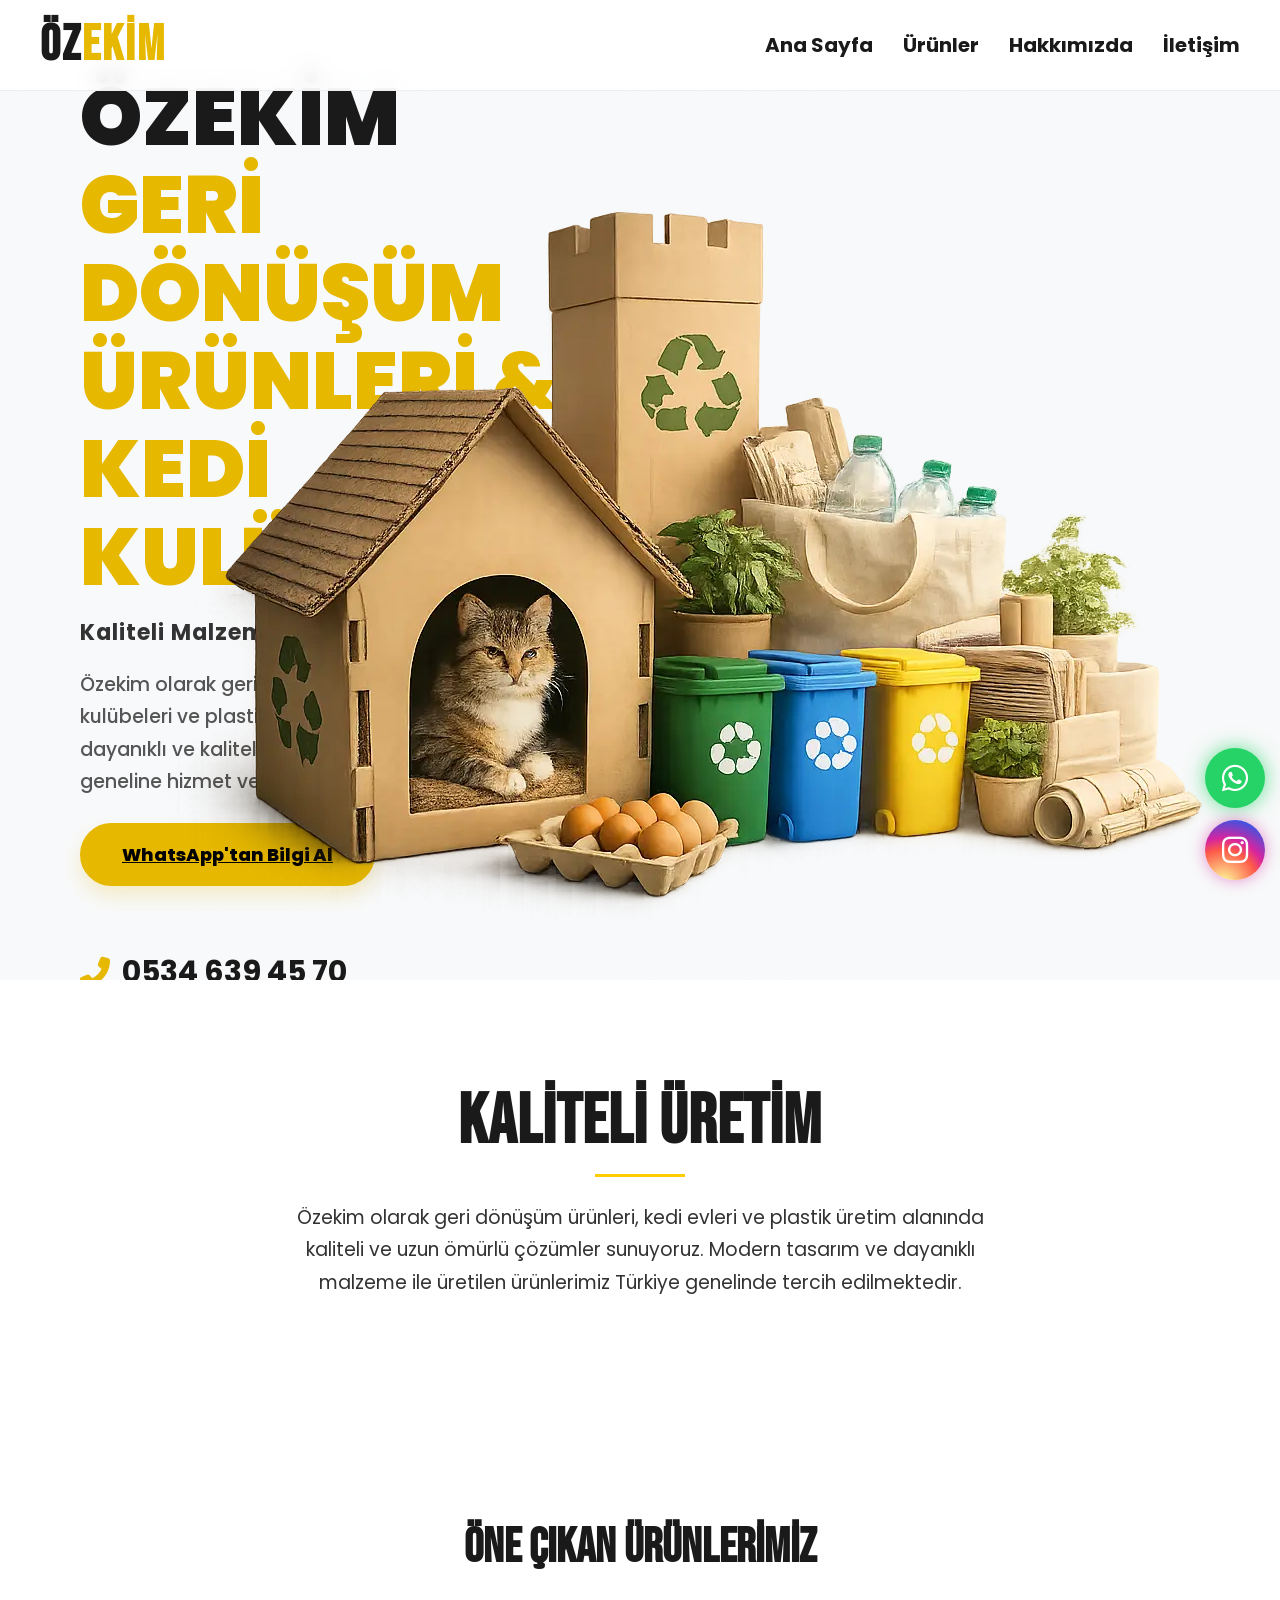
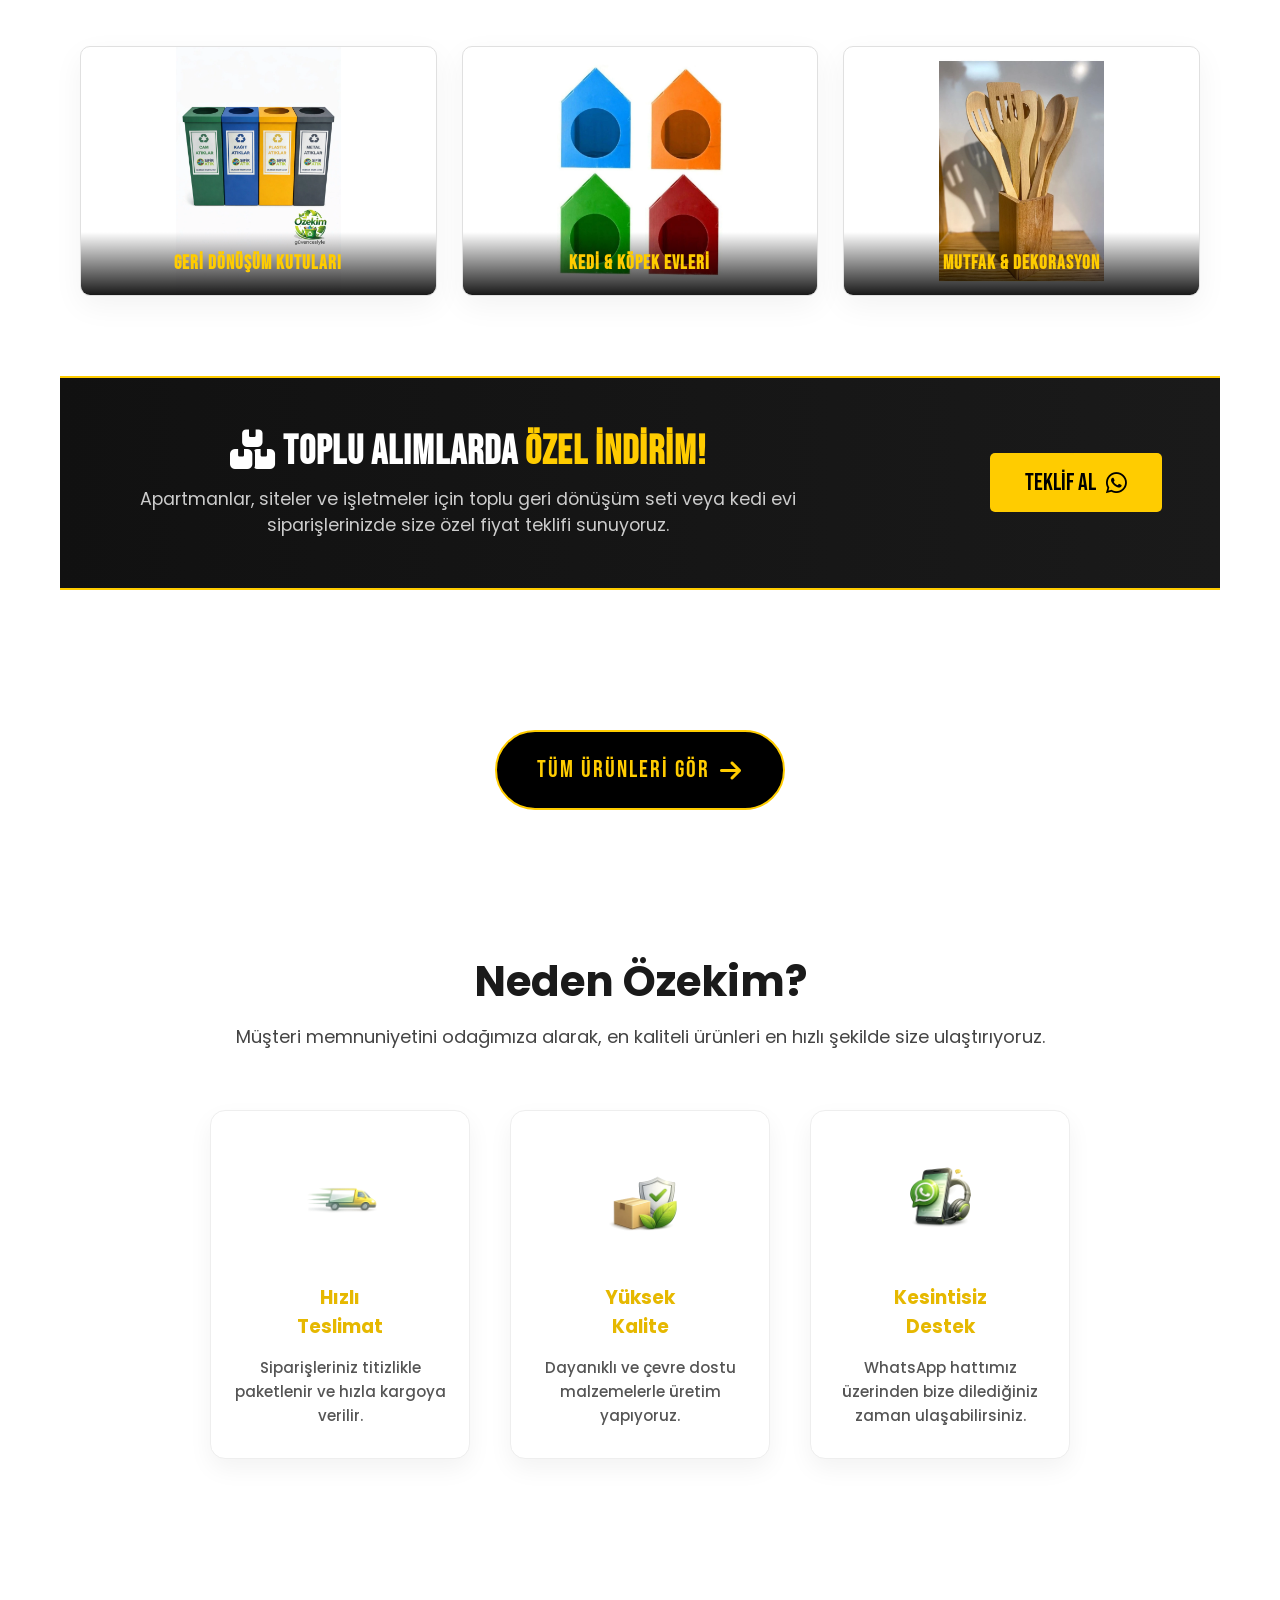
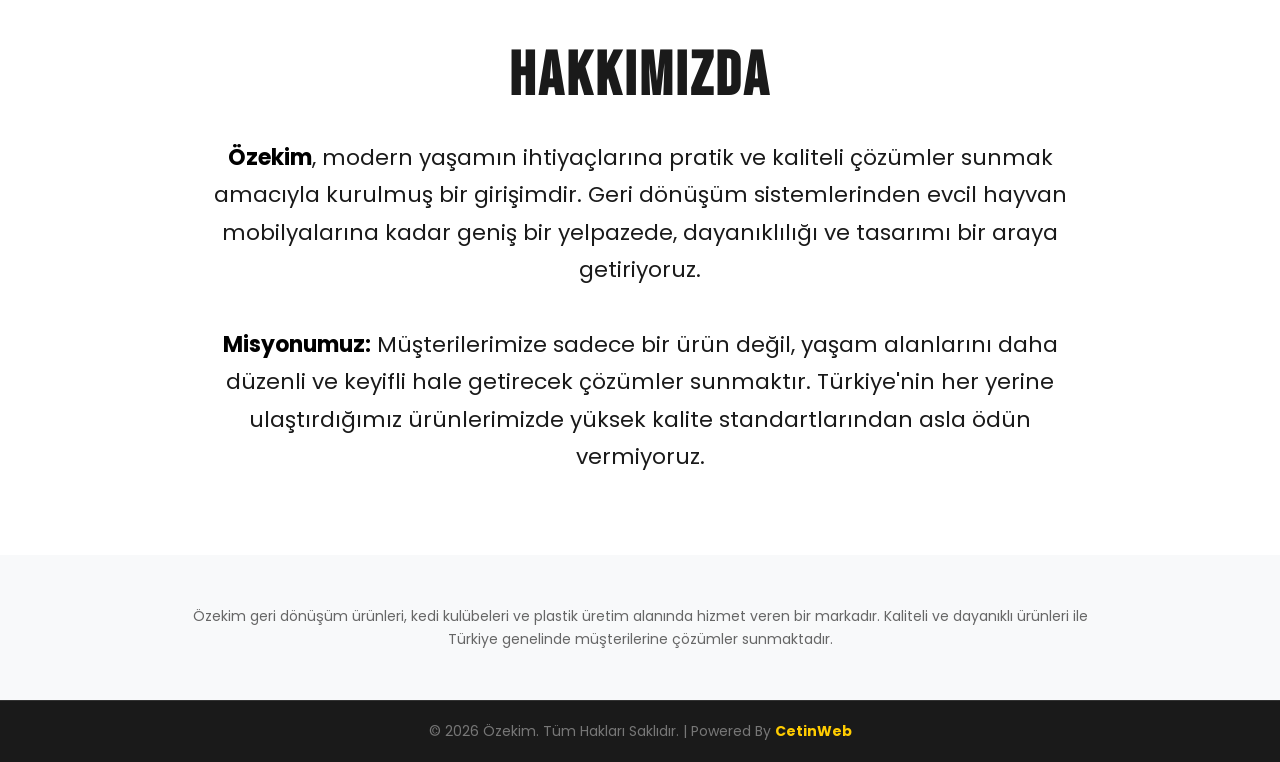
==== commit cd315754: "Add files via upload" ====
--- a/index.html
+++ b/index.html
@@ -3,6 +3,7 @@
 <head>
     <meta charset="UTF-8">
     <meta name="viewport" content="width=device-width, initial-scale=1.0">
+    <link rel="icon" type="image/x-icon" href="image/ozekim.ico">
 
     <!-- 🔥 TITLE (CTR + SEO) -->
     <title>Özekim | Geri Dönüşüm Ürünleri, Kedi Evleri & Plastik Üretim</title>
@@ -94,7 +95,7 @@
   
 
   <div class="hero-right cinematic-item right">
-    <img src="image/giris.png" alt="Ürün Katalog Fotoğrafı">
+    <img src="image/giris.webp" alt="Ürün Katalog Fotoğrafı">
   </div>
 </section>
 
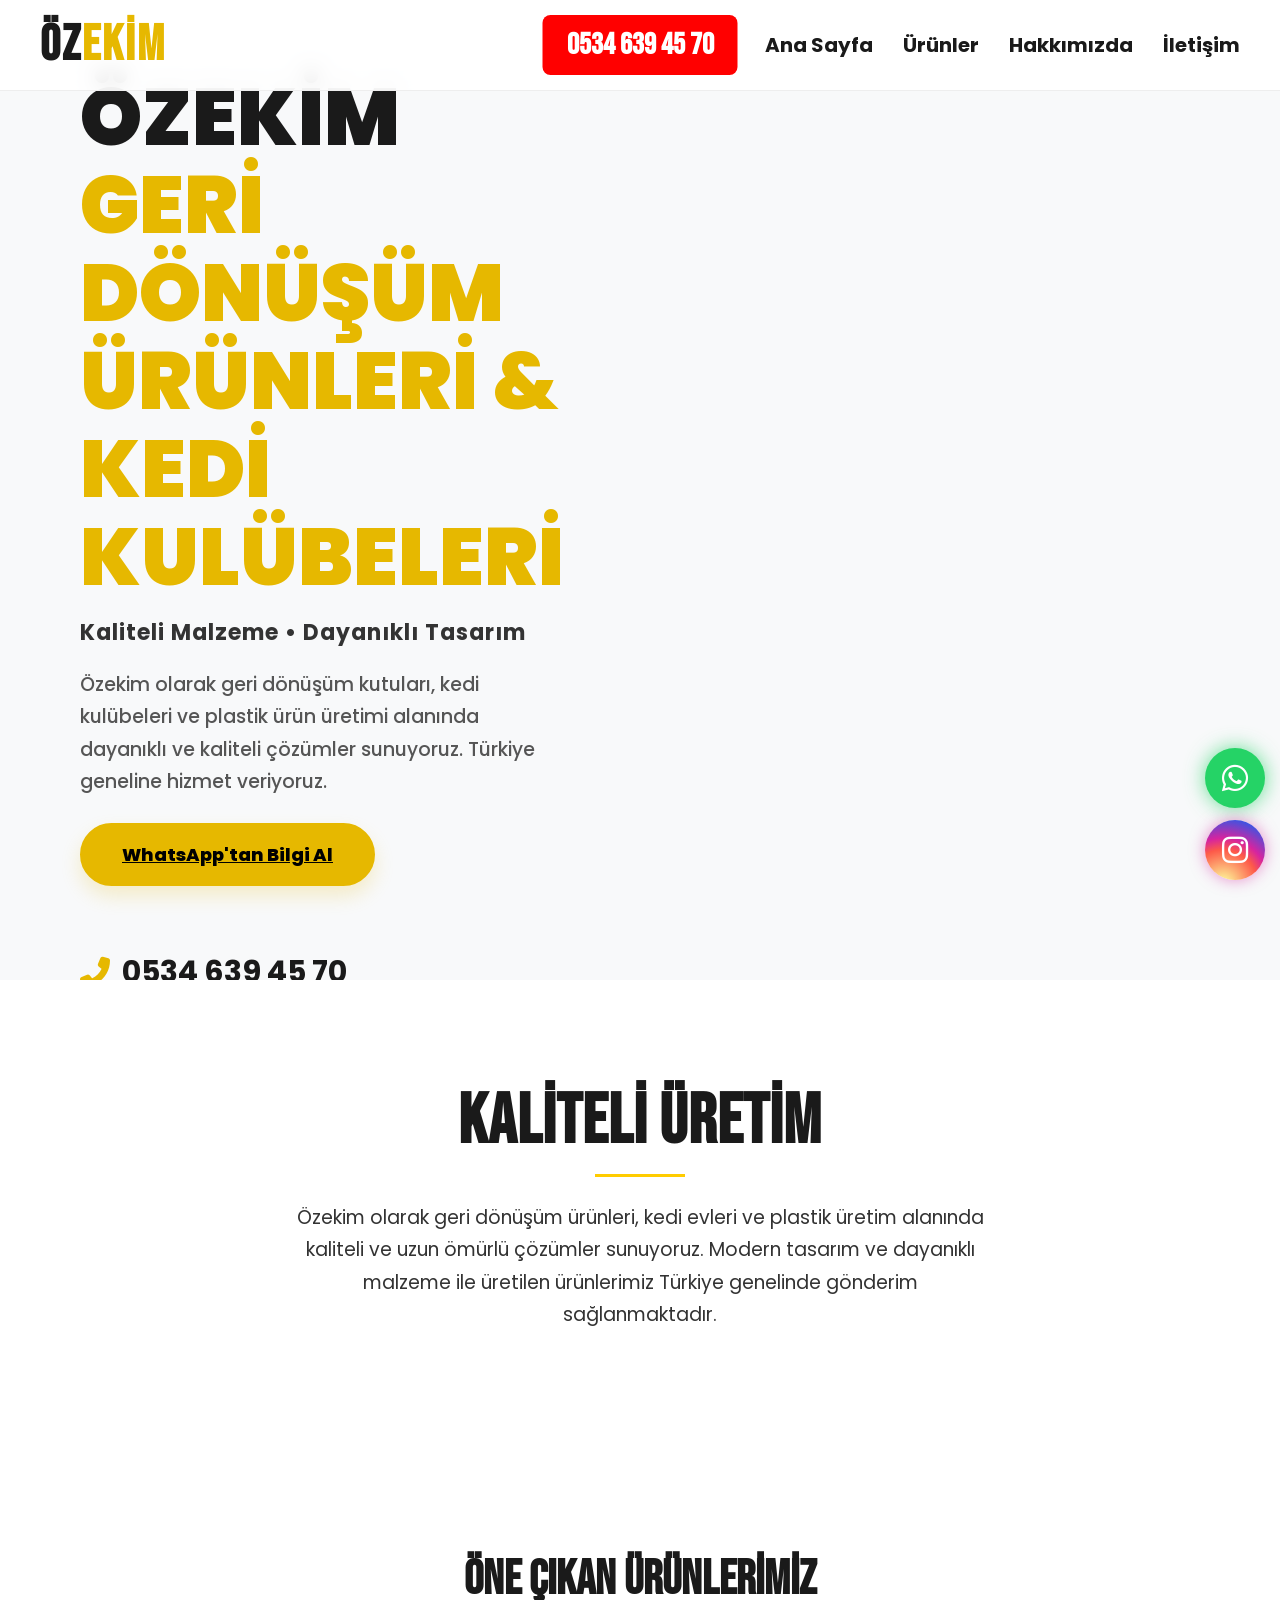
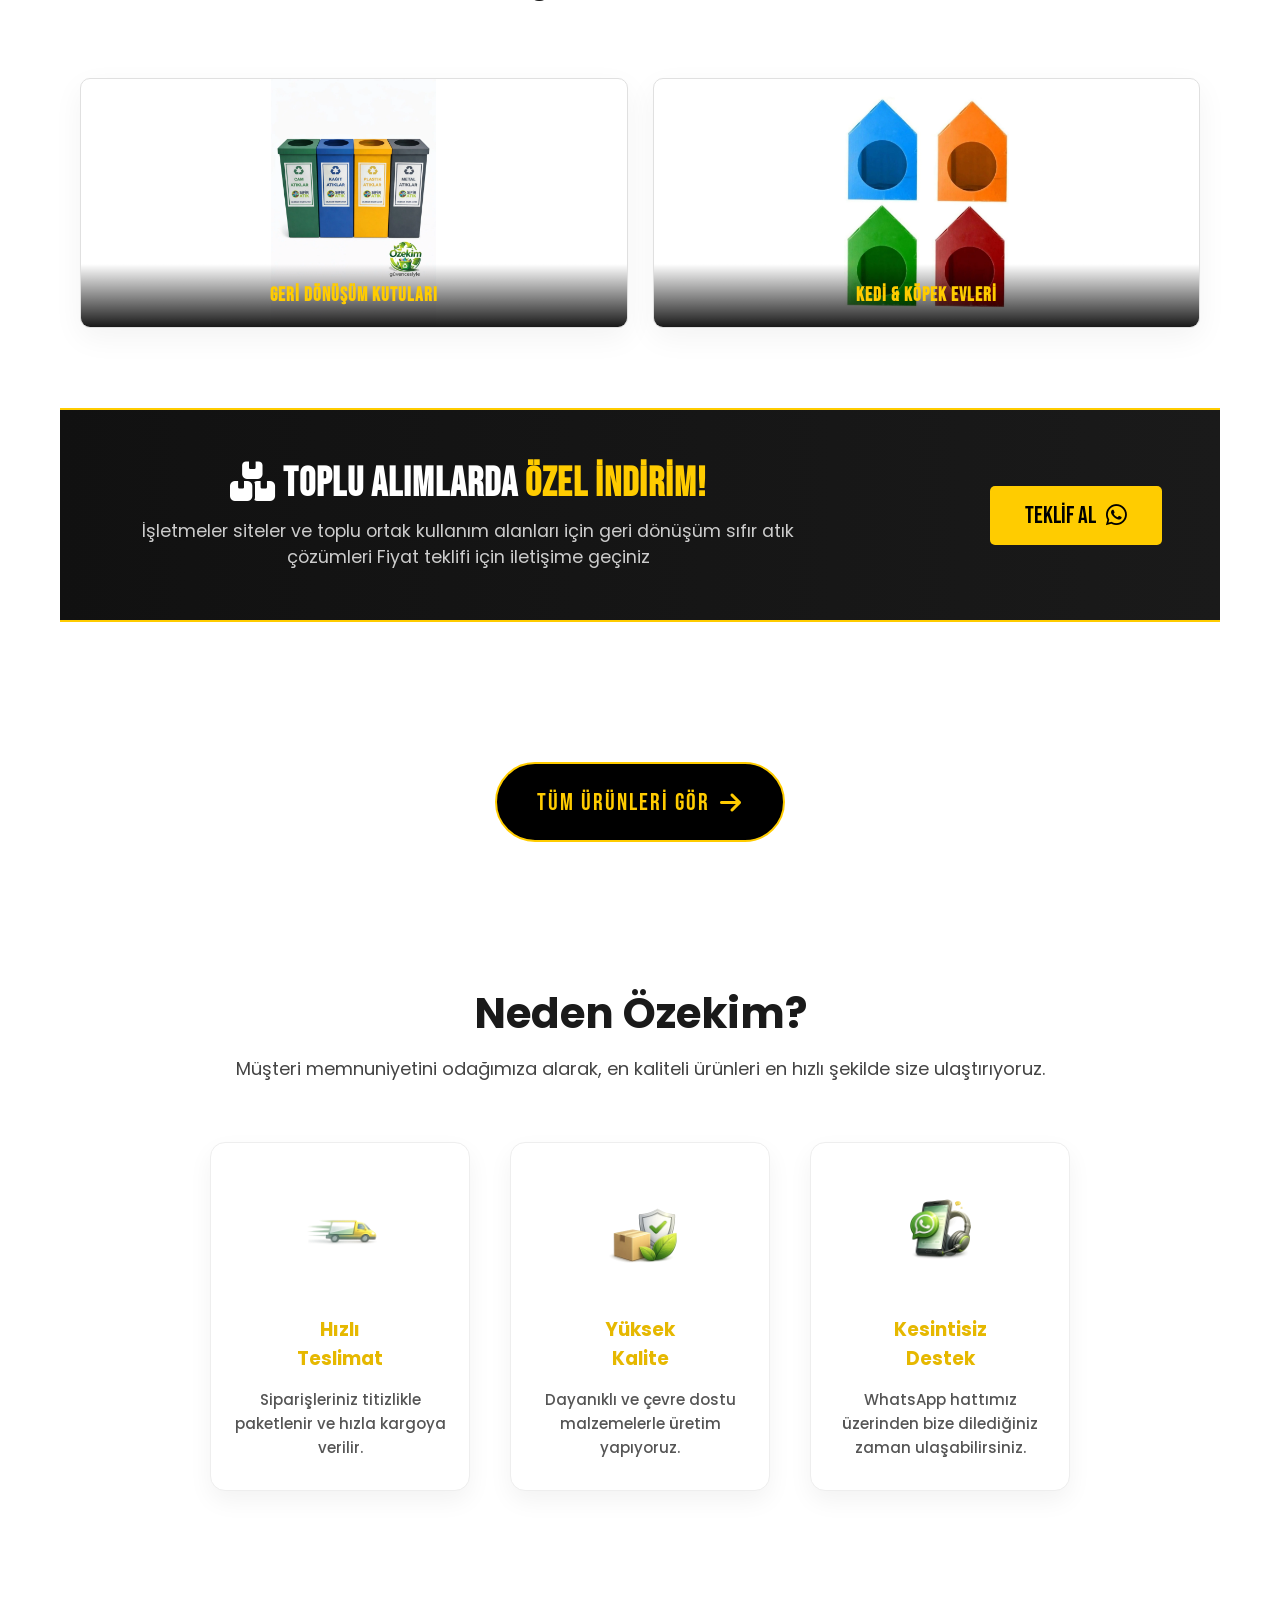
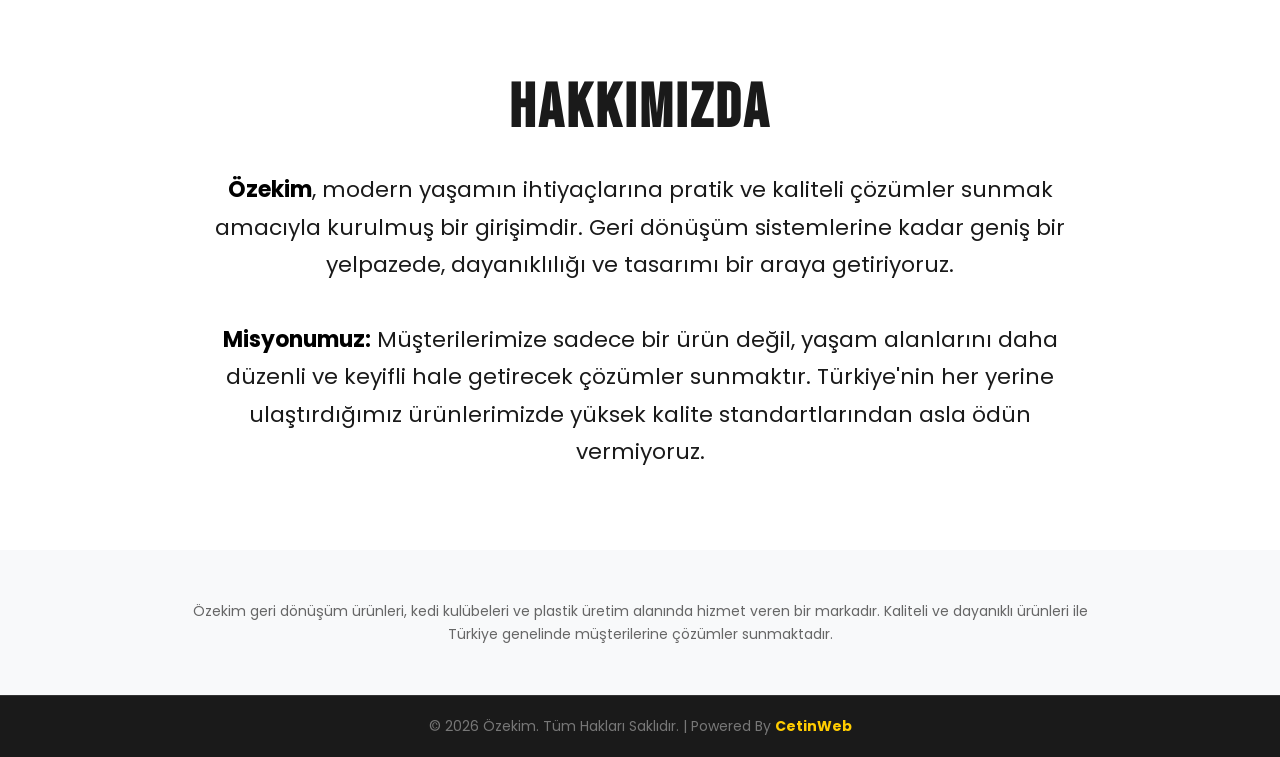
==== commit 31fd130c: "Add files via upload" ====
--- a/index.html
+++ b/index.html
@@ -5,49 +5,71 @@
     <meta name="viewport" content="width=device-width, initial-scale=1.0">
     <link rel="icon" type="image/x-icon" href="image/ozekim.ico">
 
-    <!-- 🔥 TITLE (CTR + SEO) -->
-    <title>Özekim | Geri Dönüşüm Ürünleri, Kedi Evleri & Plastik Üretim</title>
-
-    <!-- 🔥 DESCRIPTION -->
-    <meta name="description" content="Özekim ile geri dönüşüm ürünleri, kedi evleri ve plastik üretim çözümleri. Dayanıklı ürünler, hızlı teslimat ve toptan satış avantajları. Türkiye geneline hizmet.">
-
-    <!-- 🔥 KEYWORDS (çok önemli değil ama dursun) -->
-    <meta name="keywords" content="geri dönüşüm kutusu, kedi evi, plastik üretim, toptan plastik ürünler, geri dönüşüm ürünleri">
-
-    <!-- 🔥 ROBOTS -->
-    <meta name="robots" content="index, follow">
-
-    <!-- 🔥 AUTHOR -->
-    <meta name="author" content="Özekim">
-
-    <!-- 🔥 GOOGLE DOĞRULAMA (sonra eklenir) -->
-    <!-- <meta name="google-site-verification" content="BURAYA_GELECEK"> -->
-
-    <!-- 🔥 OPEN GRAPH (Instagram / WhatsApp paylaşım) -->
-    <meta property="og:title" content="Özekim | Kaliteli Plastik & Geri Dönüşüm Ürünleri">
-    <meta property="og:description" content="Geri dönüşüm kutuları, kedi evleri ve plastik üretim çözümleri.">
-    <meta property="og:image" content="https://siteadresin.com/image/hero.png">
-    <meta property="og:url" content="https://siteadresin.com">
-    <meta property="og:type" content="website">
-
-    <!-- 🔥 TWITTER -->
-    <meta name="twitter:card" content="summary_large_image">
-
-    <!-- 🔥 CANONICAL -->
-    <link rel="canonical" href="https://siteadresin.com">
-
-    <!-- 🔥 FONTS -->
-    <link href="https://fonts.googleapis.com/css2?family=Poppins:wght@300;400;600&family=Bebas+Neue&display=swap" rel="stylesheet">
-
-    <!-- 🔥 ICON -->
-    <link rel="icon" href="favicon.ico">
-
-    <!-- 🔥 CSS -->
-    <link rel="stylesheet" href="https://cdnjs.cloudflare.com/ajax/libs/font-awesome/6.5.1/css/all.min.css">
-    <link rel="stylesheet" href="style.css">
-
-    <!-- 🔥 JS -->
-    <script src="main.js" defer></script>
+<!-- 🔥 TITLE (CTR + SEO) -->
+<title>Özekim | Geri Dönüşüm Kutusu, Sıfır Atık Kutuları, Kedi Evleri & Plastik Üretim</title>
+
+<!-- 🔥 DESCRIPTION -->
+<meta name="description" content="Özekim geri dönüşüm kutusu, sıfır atık kutuları, geri dönüşüm ürünleri, kedi evleri ve plastik üretim çözümleri sunar. Dayanıklı üretim, hızlı teslimat ve uygun fiyat avantajıyla Türkiye geneline hizmet vermektedir.">
+
+<!-- 🔥 KEYWORDS -->
+<meta name="keywords" content="geri dönüşüm kutusu, sıfır atık kutusu, geri dönüşüm kutusu sipariş, geri dönüşüm ürünleri, sıfır atık, kedi evi, kedi evleri, plastik üretim, plastik geri dönüşüm kutusu, metal geri dönüşüm kutusu, atık kutusu, plastik ürün üretimi, dış mekan kedi evi, toptan geri dönüşüm kutusu, geri dönüşüm kovası">
+
+<!-- 🔥 ROBOTS -->
+<meta name="robots" content="index, follow, max-image-preview:large">
+
+<!-- 🔥 AUTHOR -->
+<meta name="author" content="Özekim">
+
+<!-- 🔥 GOOGLE DOĞRULAMA -->
+<!-- <meta name="google-site-verification" content="BURAYA_GELECEK"> -->
+
+<!-- 🔥 OPEN GRAPH -->
+<meta property="og:title" content="Özekim | Geri Dönüşüm Kutuları & Kedi Evleri">
+<meta property="og:description" content="Sıfır atık kutuları, geri dönüşüm ürünleri, plastik üretim ve dayanıklı kedi evleri üretimi.">
+<meta property="og:image" content="https://www.ozekim.com.tr/image/hero.png">
+<meta property="og:url" content="https://www.ozekim.com.tr">
+<meta property="og:type" content="website">
+<meta property="og:locale" content="tr_TR">
+
+<!-- 🔥 TWITTER -->
+<meta name="twitter:card" content="summary_large_image">
+<meta name="twitter:title" content="Özekim | Geri Dönüşüm Kutuları & Kedi Evleri">
+<meta name="twitter:description" content="Geri dönüşüm kutuları, sıfır atık ürünleri ve plastik üretim çözümleri.">
+
+<!-- 🔥 CANONICAL -->
+<link rel="canonical" href="https://www.ozekim.com.tr">
+
+<!-- 🔥 EXTRA SEO -->
+<meta name="theme-color" content="#0f172a">
+<meta name="viewport" content="width=device-width, initial-scale=1.0">
+
+<!-- 🔥 FONTS -->
+<link href="https://fonts.googleapis.com/css2?family=Poppins:wght@300;400;600&family=Bebas+Neue&display=swap" rel="stylesheet">
+
+<!-- 🔥 ICON -->
+<link rel="icon" href="favicon.ico">
+
+<!-- 🔥 CSS -->
+<link rel="stylesheet" href="https://cdnjs.cloudflare.com/ajax/libs/font-awesome/6.5.1/css/all.min.css">
+<link rel="stylesheet" href="style.css">
+
+<!-- 🔥 JS -->
+<script src="main.js" defer></script>
+
+<!-- 🔥 SCHEMA SEO -->
+<script type="application/ld+json">
+{
+  "@context": "https://schema.org",
+  "@type": "Organization",
+  "name": "Özekim",
+  "url": "https://www.ozekim.com.tr",
+  "logo": "https://www.ozekim.com.tr/ozekim.ico",
+  "description": "Geri dönüşüm kutuları, sıfır atık ürünleri, kedi evleri ve plastik üretim çözümleri.",
+  "sameAs": [
+    "https://instagram.com/ozekim.ticaret"
+  ]
+}
+</script>
 </head>
 
 <body>
@@ -57,6 +79,7 @@
 <!-- NAVBAR -->
 <div class="navbar">
     <h2 class="logo">ÖZ<span>EKİM</span></h2>
+    <a href="tel:+905XX1234567" class="nav-phone">0534 639 45 70</a>
 
     <div class="menu-btn">
         <span></span>
@@ -95,7 +118,7 @@
   
 
   <div class="hero-right cinematic-item right">
-    <img src="image/giris.webp" alt="Ürün Katalog Fotoğrafı">
+    
   </div>
 </section>
 
@@ -108,7 +131,7 @@
 <p class="intro-text">
     Özekim olarak geri dönüşüm ürünleri, kedi evleri ve plastik üretim alanında 
     kaliteli ve uzun ömürlü çözümler sunuyoruz. Modern tasarım ve dayanıklı malzeme ile 
-    üretilen ürünlerimiz Türkiye genelinde tercih edilmektedir.
+    üretilen ürünlerimiz Türkiye genelinde gönderim sağlanmaktadır.
 </p>
 </section>
 
@@ -128,17 +151,14 @@
             <div class="product-label">Kedi & Köpek Evleri</div>
         </div>
 
-        <div class="gallery-item fade-up">
-            <img src="image/m1.webp" alt="Özekim plastik mutfak ürünleri">
-            <div class="product-label">Mutfak & Dekorasyon</div>
-        </div>
     </div>
 
     <section class="wholesale-banner">
     <div class="wholesale-content">
         <div class="wholesale-text">
             <h2><i class="fas fa-boxes"></i> TOPLU ALIMLARDA <span>ÖZEL İNDİRİM!</span></h2>
-            <p>Apartmanlar, siteler ve işletmeler için toplu geri dönüşüm seti veya kedi evi siparişlerinizde size özel fiyat teklifi sunuyoruz.</p>
+            <p>İşletmeler siteler ve toplu ortak kullanım alanları için geri dönüşüm sıfır atık çözümleri 
+            Fiyat teklifi için iletişime geçiniz</p>
         </div>
         <div class="wholesale-action">
             <a href="https://wa.me/905346394570?text=Merhaba, toplu alım indirimleri hakkında fiyat teklifi almak istiyorum." class="offer-btn">
@@ -203,7 +223,7 @@
 
       <p id="aboutText" class="fade-up">
         <strong>Özekim</strong>, modern yaşamın ihtiyaçlarına pratik ve kaliteli çözümler sunmak amacıyla kurulmuş bir girişimdir. 
-        Geri dönüşüm sistemlerinden evcil hayvan mobilyalarına kadar geniş bir yelpazede, dayanıklılığı ve tasarımı bir araya getiriyoruz.
+        Geri dönüşüm sistemlerine kadar geniş bir yelpazede, dayanıklılığı ve tasarımı bir araya getiriyoruz.
         <br><br>
         <strong>Misyonumuz:</strong> Müşterilerimize sadece bir ürün değil, yaşam alanlarını daha düzenli ve keyifli hale getirecek çözümler sunmaktır. 
         Türkiye'nin her yerine ulaştırdığımız ürünlerimizde yüksek kalite standartlarından asla ödün vermiyoruz.
--- a/style.css
+++ b/style.css
@@ -1973,6 +1973,74 @@
     color: #e6b800;
 }
 
+/* --- NAV-PHONE TAM ORTALAMA VE ANIMASYON --- */
+.nav-phone {
+    /* PC'de Tam Orta İçin Mutlak Konumlandırma */
+    position: absolute;
+    left: 50%;
+    transform: translate(-50%, 0); /* Yatayda tam merkeze çiviler */
+    
+    /* Temel Ayarlar */
+    text-decoration: none;
+    display: inline-flex;
+    align-items: center;
+    justify-content: center;
+    cursor: pointer;
+    font-weight: bold;
+    font-family: 'Bebas Neue', sans-serif;
+    text-transform: uppercase;
+    transition: background-color 0.3s ease;
+
+    /* Boyut ve Renk */
+    font-size: 30px;
+    padding: 12px 24px;
+    background-color: red; /* Logodaki sarı #e6b800*/
+    color: #fff;
+    border-radius: 8px;
+    z-index: 1000; /* Diğer öğelerin üstünde kalması için */
+    
+    /* Sürekli Animasyon */
+    animation: canliButon 1s infinite ease-in-out;
+}
+
+/* Animasyon Tanımı (Nefes + Titreşim) */
+@keyframes canliButon {
+    0% { transform: translate(-50%, 0) scale(1) translateX(0); box-shadow: 0 0 0 0 rgba(230, 184, 0, 0.7); }
+    20% { transform: translate(-50%, 0) scale(1.05) translateX(-3px); }
+    40% { transform: translate(-50%, 0) scale(1.05) translateX(3px); }
+    60% { transform: translate(-50%, 0) scale(1.05) translateX(-3px); box-shadow: 0 0 20px 10px rgba(230, 184, 0, 0); }
+    80% { transform: translate(-50%, 0) scale(1.05) translateX(3px); }
+    100% { transform: translate(-50%, 0) scale(1) translateX(0); box-shadow: 0 0 0 0 rgba(230, 184, 0, 0); }
+}
+
+.nav-phone:hover {
+    background-color: #f1c40f; 
+}
+
+/* --- MOBİL DÜZENLEME --- */
+@media (max-width: 768px) {
+    .nav-phone {
+        /* Mobilde absolute devredışı, normal akışa döner */
+        position: relative;
+        left: auto;
+        transform: none;
+        margin: 10px auto;
+        display: flex;
+        width: fit-content;
+        font-size: 22px;
+        padding: 10px 20px;
+        animation: canliButonMobil 1s infinite ease-in-out;
+    }
+
+    /* Mobil için ayrı animasyon (çünkü translate değerleri farklı) */
+    @keyframes canliButonMobil {
+        0% { transform: scale(1) translateX(0); }
+        20% { transform: scale(1.05) translateX(-3px); }
+        40% { transform: scale(1.05) translateX(3px); }
+        100% { transform: scale(1) translateX(0); }
+    }
+}
+
 /* ===============================
    PC NAV
 ================================ */
@@ -2382,10 +2450,19 @@
 
 }
 
-
-
 /* FLEX ÇAKIŞMA ENGEL */
 body {
     display: block !important;
 }
 
+.v3-card-text a{
+    text-decoration: none;
+    color: #111;
+    font-weight: 700;
+    transition: 0.3s;
+}
+
+.v3-card-text a:hover{
+    color: #eab308;
+}
+
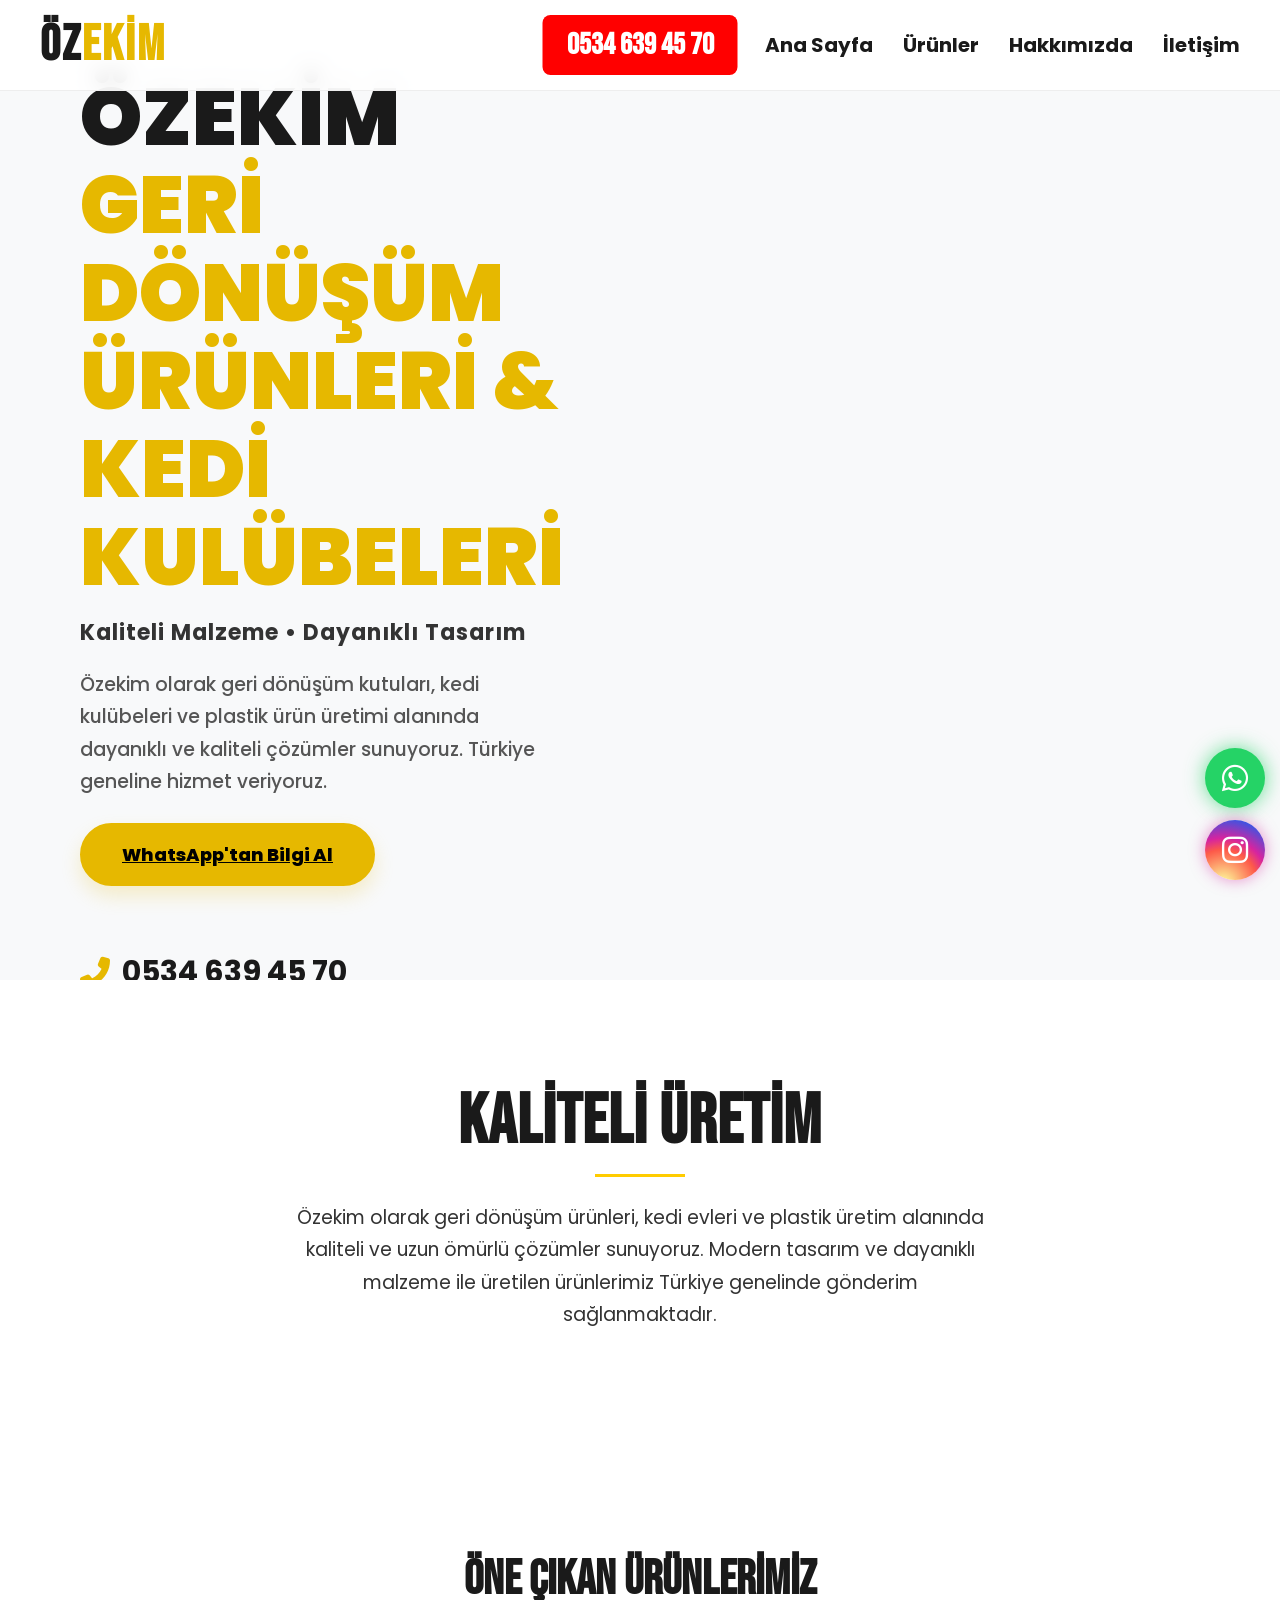
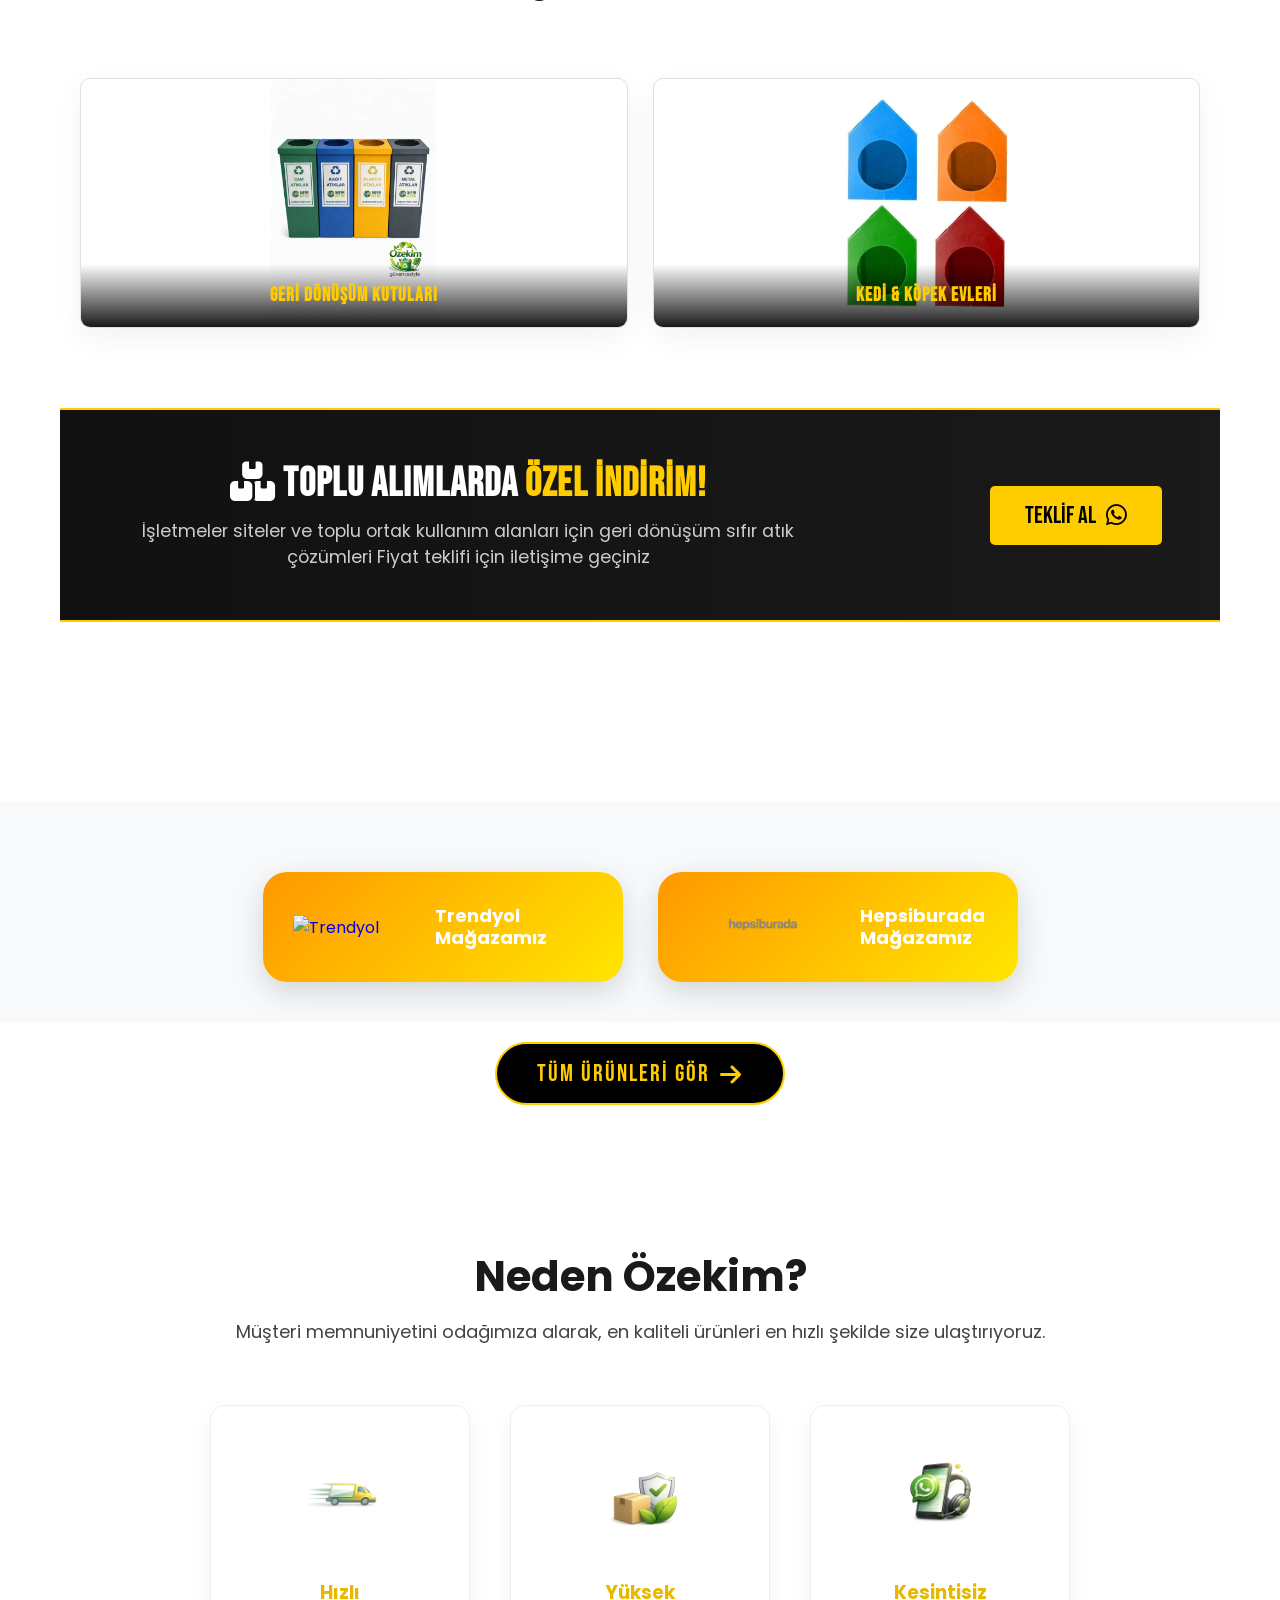
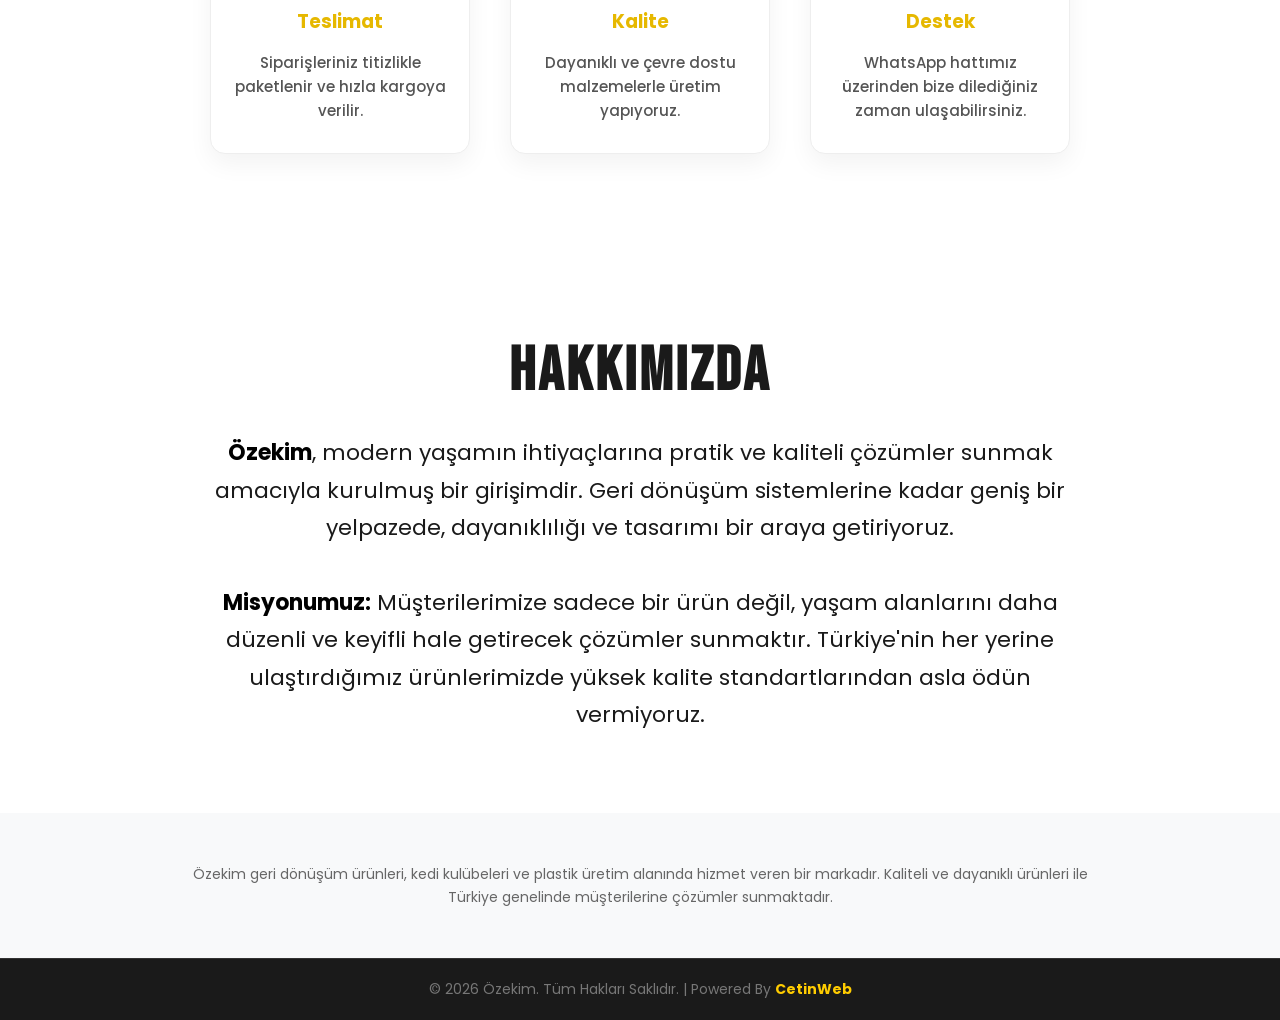
==== commit 0a1aa137: "Add files via upload" ====
--- a/index.html
+++ b/index.html
@@ -5,25 +5,23 @@
     <meta name="viewport" content="width=device-width, initial-scale=1.0">
     <link rel="icon" type="image/x-icon" href="image/ozekim.ico">
 
-<!-- 🔥 TITLE (CTR + SEO) -->
+
 <title>Özekim | Geri Dönüşüm Kutusu, Sıfır Atık Kutuları, Kedi Evleri & Plastik Üretim</title>
 
-<!-- 🔥 DESCRIPTION -->
+
 <meta name="description" content="Özekim geri dönüşüm kutusu, sıfır atık kutuları, geri dönüşüm ürünleri, kedi evleri ve plastik üretim çözümleri sunar. Dayanıklı üretim, hızlı teslimat ve uygun fiyat avantajıyla Türkiye geneline hizmet vermektedir.">
 
-<!-- 🔥 KEYWORDS -->
+
 <meta name="keywords" content="geri dönüşüm kutusu, sıfır atık kutusu, geri dönüşüm kutusu sipariş, geri dönüşüm ürünleri, sıfır atık, kedi evi, kedi evleri, plastik üretim, plastik geri dönüşüm kutusu, metal geri dönüşüm kutusu, atık kutusu, plastik ürün üretimi, dış mekan kedi evi, toptan geri dönüşüm kutusu, geri dönüşüm kovası">
 
-<!-- 🔥 ROBOTS -->
+
 <meta name="robots" content="index, follow, max-image-preview:large">
 
-<!-- 🔥 AUTHOR -->
+
 <meta name="author" content="Özekim">
 
-<!-- 🔥 GOOGLE DOĞRULAMA -->
-<!-- <meta name="google-site-verification" content="BURAYA_GELECEK"> -->
-
-<!-- 🔥 OPEN GRAPH -->
+
+
 <meta property="og:title" content="Özekim | Geri Dönüşüm Kutuları & Kedi Evleri">
 <meta property="og:description" content="Sıfır atık kutuları, geri dönüşüm ürünleri, plastik üretim ve dayanıklı kedi evleri üretimi.">
 <meta property="og:image" content="https://www.ozekim.com.tr/image/hero.png">
@@ -31,32 +29,32 @@
 <meta property="og:type" content="website">
 <meta property="og:locale" content="tr_TR">
 
-<!-- 🔥 TWITTER -->
+
 <meta name="twitter:card" content="summary_large_image">
 <meta name="twitter:title" content="Özekim | Geri Dönüşüm Kutuları & Kedi Evleri">
 <meta name="twitter:description" content="Geri dönüşüm kutuları, sıfır atık ürünleri ve plastik üretim çözümleri.">
 
-<!-- 🔥 CANONICAL -->
+
 <link rel="canonical" href="https://www.ozekim.com.tr">
 
-<!-- 🔥 EXTRA SEO -->
+
 <meta name="theme-color" content="#0f172a">
 <meta name="viewport" content="width=device-width, initial-scale=1.0">
 
-<!-- 🔥 FONTS -->
+
 <link href="https://fonts.googleapis.com/css2?family=Poppins:wght@300;400;600&family=Bebas+Neue&display=swap" rel="stylesheet">
 
-<!-- 🔥 ICON -->
+
 <link rel="icon" href="favicon.ico">
 
-<!-- 🔥 CSS -->
+
 <link rel="stylesheet" href="https://cdnjs.cloudflare.com/ajax/libs/font-awesome/6.5.1/css/all.min.css">
 <link rel="stylesheet" href="style.css">
 
-<!-- 🔥 JS -->
+
 <script src="main.js" defer></script>
 
-<!-- 🔥 SCHEMA SEO -->
+
 <script type="application/ld+json">
 {
   "@context": "https://schema.org",
@@ -79,7 +77,7 @@
 <!-- NAVBAR -->
 <div class="navbar">
     <h2 class="logo">ÖZ<span>EKİM</span></h2>
-    <a href="tel:+905XX1234567" class="nav-phone">0534 639 45 70</a>
+    <a href="tel:+905346394570" class="nav-phone">0534 639 45 70</a>
 
     <div class="menu-btn">
         <span></span>
@@ -169,7 +167,19 @@
 </section>
 </section>
 
-
+<div class="marketplace-links fade-up">
+    
+    <a href="https://www.trendyol.com/magaza/profil/ozekim-m-253137" target="_blank" class="marketplace-card trendyol">
+        <img src="https://cdn.dsmcdn.com/web/logo/ty-web.svg" alt="Trendyol">
+        <span>Trendyol Mağazamız</span>
+    </a>
+
+    <a href="https://www.hepsiburada.com/magaza/ozekim1" target="_blank" class="marketplace-card hepsiburada">
+        <img src="image/hpb.png" alt="Hepsiburada">
+        <span>Hepsiburada Mağazamız</span>
+    </a>
+
+</div>
 
 <div class="all-products-wrapper fade-up">
     <a href="urunler.html" class="all-products-btn">
--- a/style.css
+++ b/style.css
@@ -549,7 +549,7 @@
     display: flex;
     align-items: center;
     gap: 10px;
-    margin-top: -80px;
+    margin-top: -20px;
 }
 
 /* Üzerine gelince dolma efekti */
@@ -2450,10 +2450,6 @@
 
 }
 
-/* FLEX ÇAKIŞMA ENGEL */
-body {
-    display: block !important;
-}
 
 .v3-card-text a{
     text-decoration: none;
@@ -2466,3 +2462,95 @@
     color: #eab308;
 }
 
+.marketplace-links{
+    display:flex;
+    justify-content:center;
+    align-items:center;
+    gap:35px;
+    margin:70px auto 40px;
+    flex-wrap:wrap;
+}
+
+.marketplace-card{
+    width:360px;
+    height:110px;
+    background:linear-gradient(135deg,#ff9800,#ffe600);
+    border-radius:24px;
+    padding:0 30px;
+    display:flex;
+    align-items:center;
+    justify-content:flex-start;
+    gap:22px;
+    text-decoration:none;
+    overflow:hidden;
+    transition:0.35s ease;
+    box-shadow:0 10px 30px rgba(0,0,0,0.15);
+}
+
+.marketplace-card:hover{
+    transform:translateY(-6px) scale(1.03);
+    box-shadow:0 15px 40px rgba(255,170,0,0.30);
+}
+
+/* Trendyol logo */
+.trendyol img{
+    width:120px;
+    object-fit:contain;
+}
+
+/* Hepsiburada logo */
+.hepsiburada img{
+    width:150px;
+    object-fit:contain;
+}
+
+/* Yazılar */
+.marketplace-card span{
+    color:#fff;
+    font-size:18px;
+    font-weight:700;
+    line-height:1.25;
+    max-width:150px;
+}
+
+/* Mobil */
+@media(max-width:768px){
+
+    .marketplace-links{
+        gap:18px;
+        margin-top:50px;
+    }
+
+    .marketplace-card{
+        width:92%;
+        height:95px;
+        padding:0 20px;
+        gap:16px;
+    }
+
+    .trendyol img{
+        width:90px;
+    }
+
+    .hepsiburada img{
+        width:120px;
+    }
+
+    .marketplace-card span{
+        font-size:16px;
+    }
+}
+
+html,
+body{
+    min-height:100%;
+}
+
+body{
+    display:flex;
+    flex-direction:column;
+}
+
+footer{
+    margin-top:auto;
+}
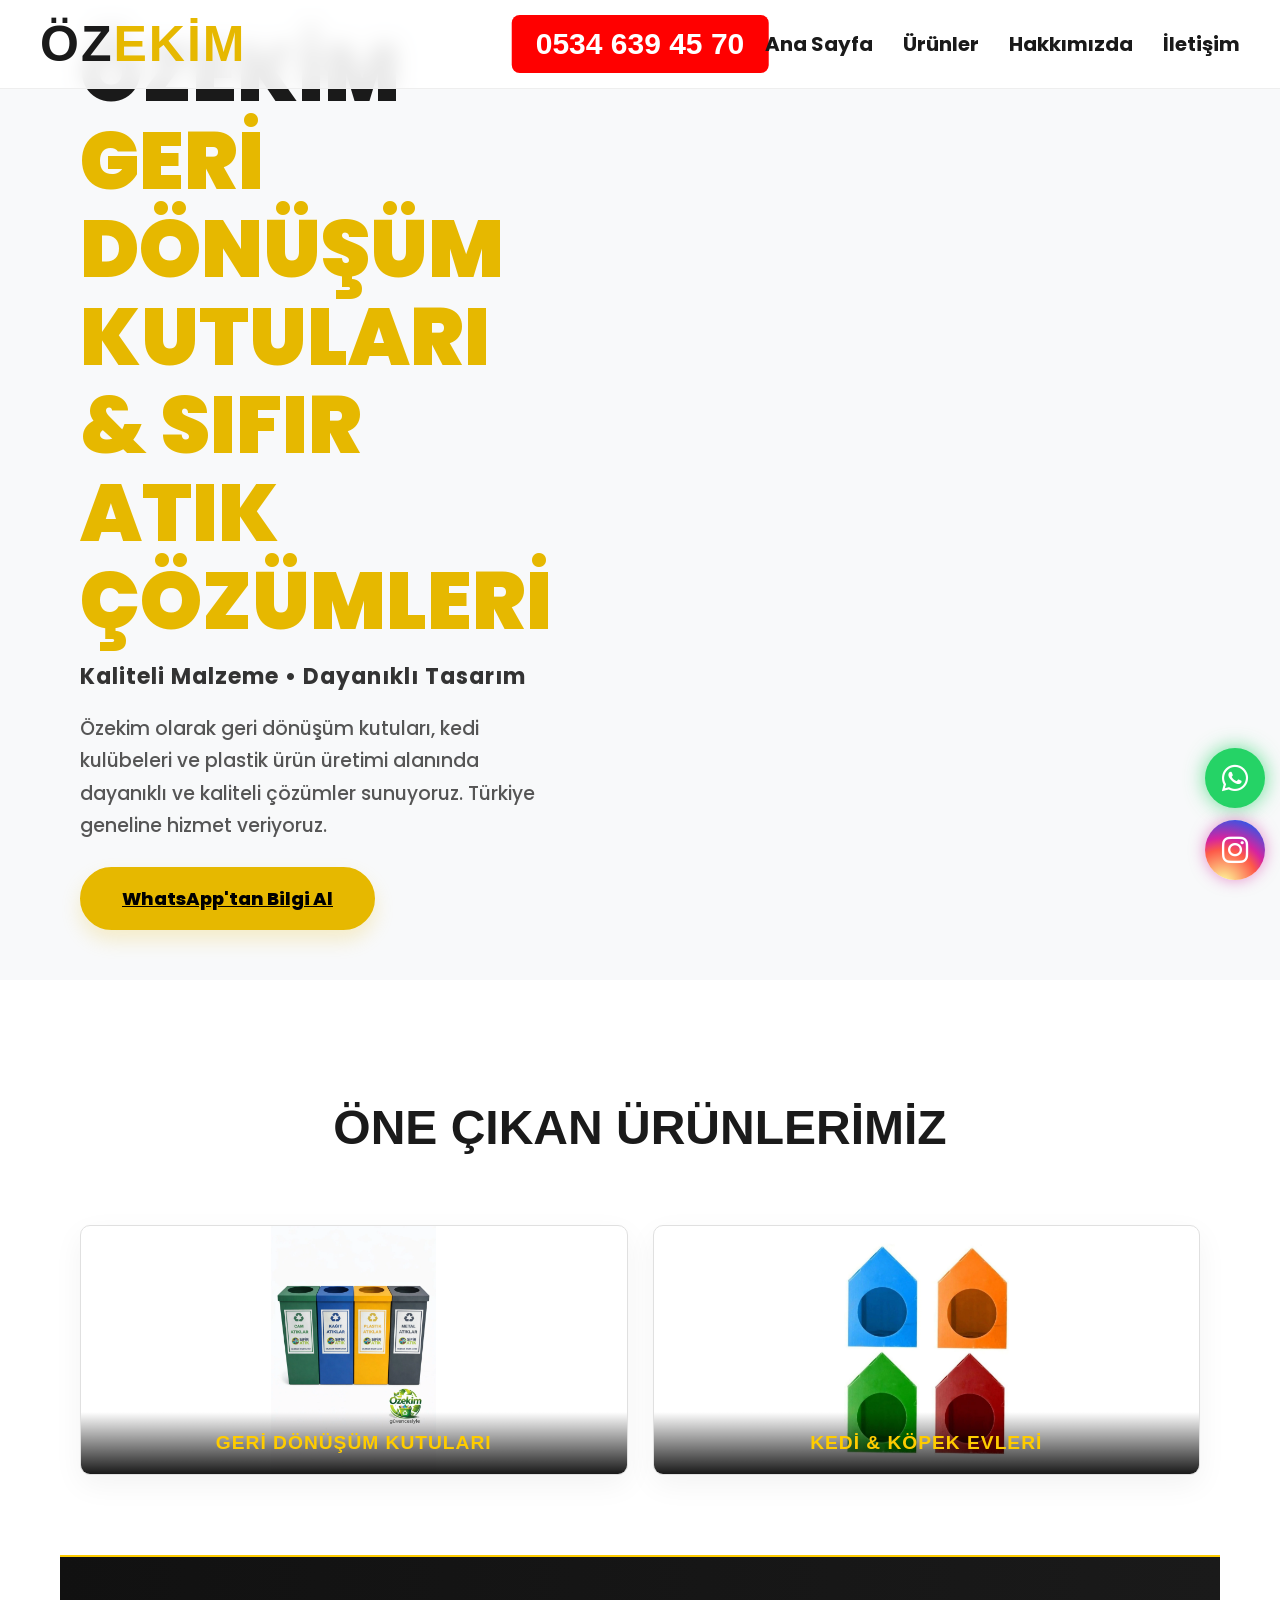
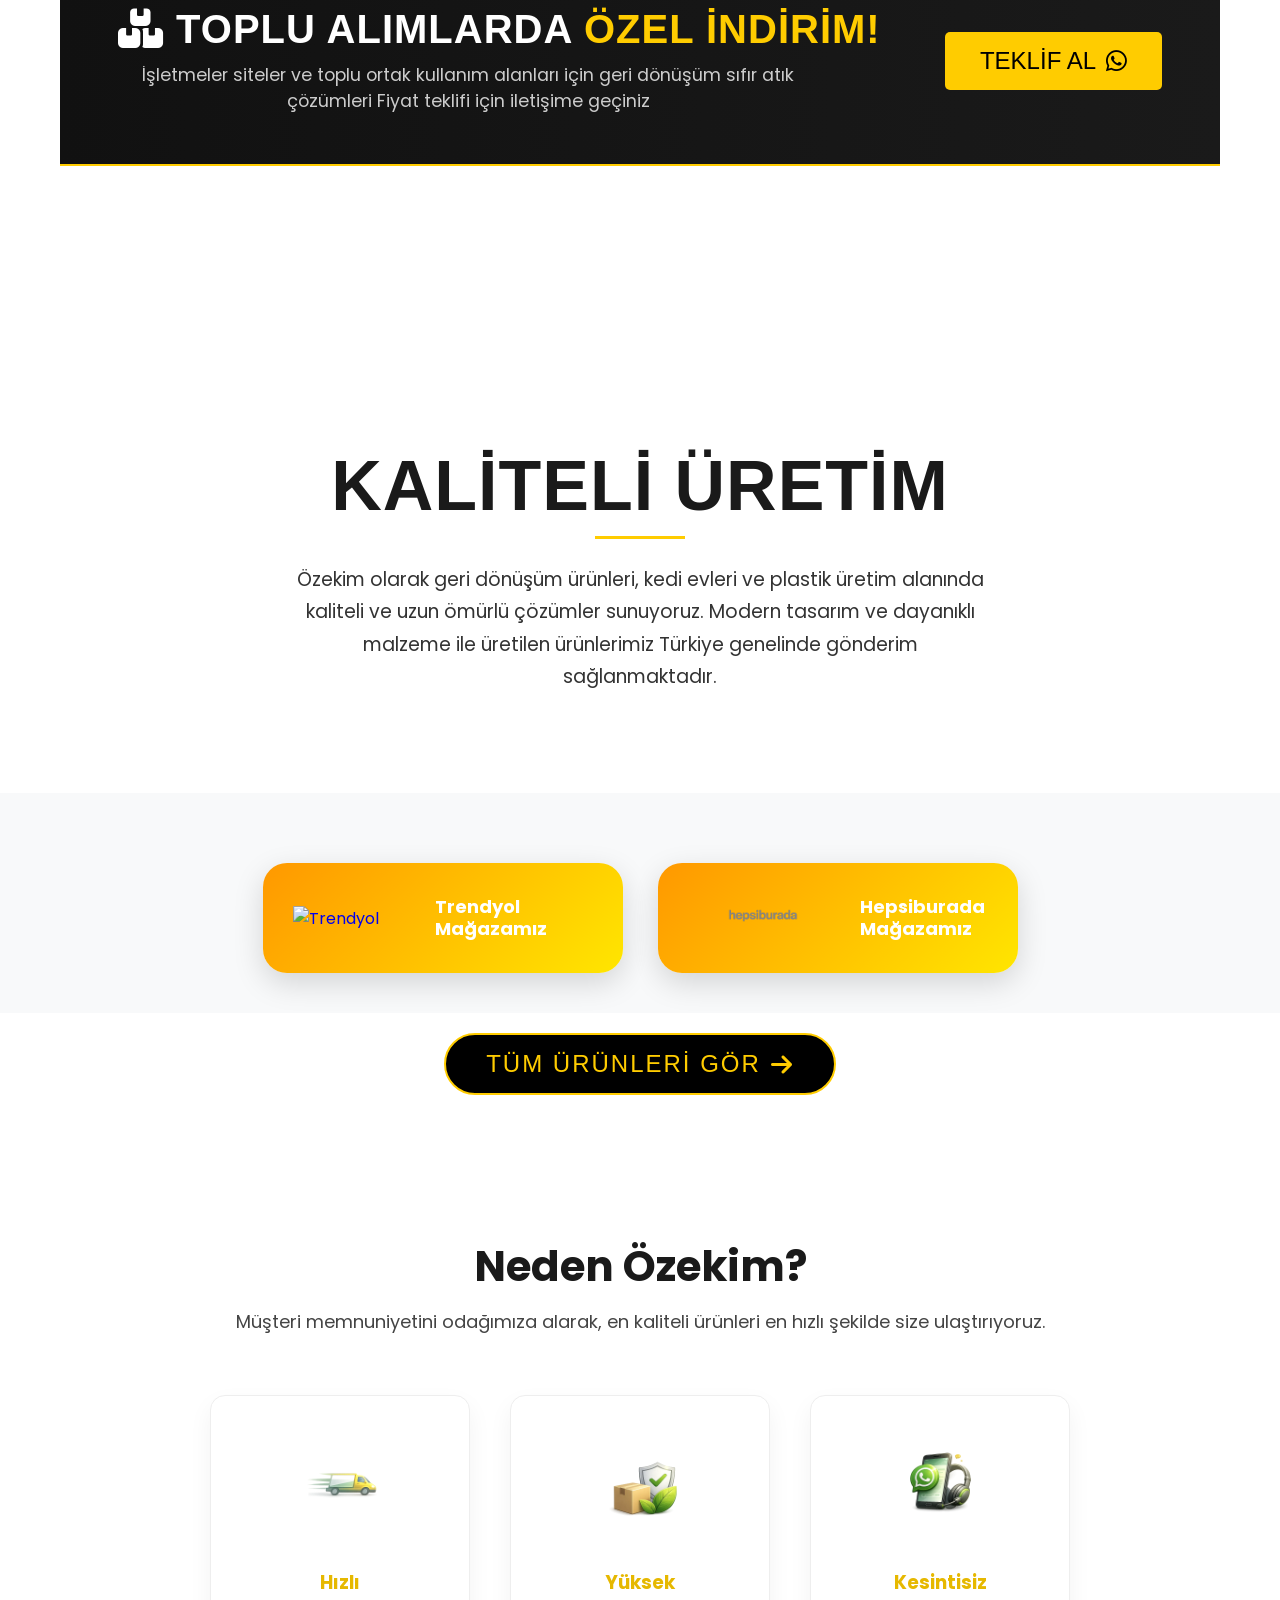
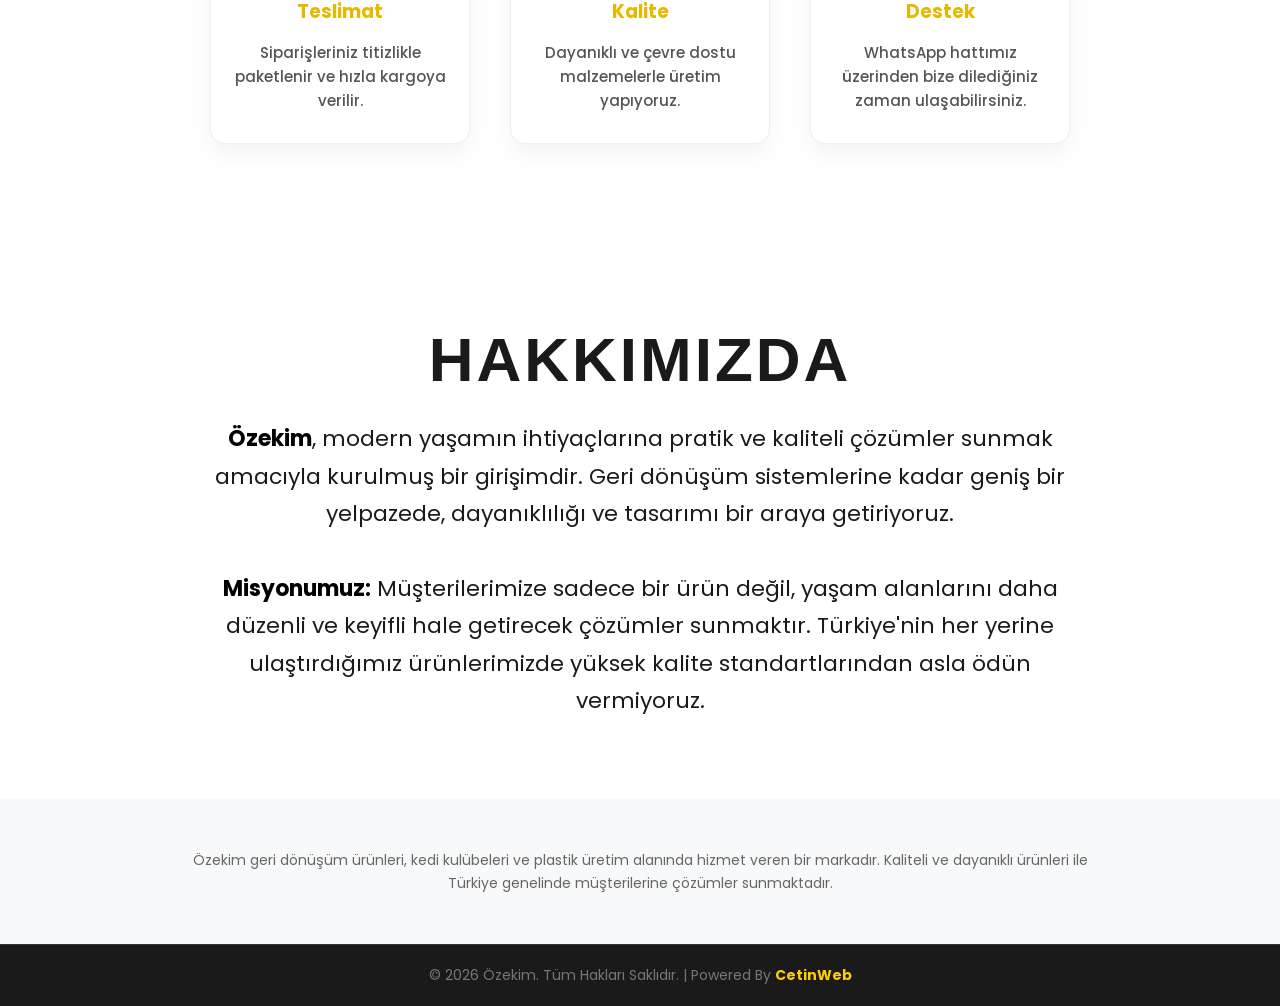
==== commit 530f214b: "Add files via upload" ====
--- a/index.html
+++ b/index.html
@@ -1,73 +1,74 @@
 <!DOCTYPE html>
 <html lang="tr">
 <head>
-    <meta charset="UTF-8">
-    <meta name="viewport" content="width=device-width, initial-scale=1.0">
-    <link rel="icon" type="image/x-icon" href="image/ozekim.ico">
-
-
-<title>Özekim | Geri Dönüşüm Kutusu, Sıfır Atık Kutuları, Kedi Evleri & Plastik Üretim</title>
-
-
-<meta name="description" content="Özekim geri dönüşüm kutusu, sıfır atık kutuları, geri dönüşüm ürünleri, kedi evleri ve plastik üretim çözümleri sunar. Dayanıklı üretim, hızlı teslimat ve uygun fiyat avantajıyla Türkiye geneline hizmet vermektedir.">
-
-
-<meta name="keywords" content="geri dönüşüm kutusu, sıfır atık kutusu, geri dönüşüm kutusu sipariş, geri dönüşüm ürünleri, sıfır atık, kedi evi, kedi evleri, plastik üretim, plastik geri dönüşüm kutusu, metal geri dönüşüm kutusu, atık kutusu, plastik ürün üretimi, dış mekan kedi evi, toptan geri dönüşüm kutusu, geri dönüşüm kovası">
-
-
+<meta charset="UTF-8">
+<meta name="viewport" content="width=device-width, initial-scale=1.0">
+
+<!-- SEO TITLE -->
+<title>Özekim Geri Dönüşüm | Geri Dönüşüm Kutusu, Sıfır Atık Kutuları & Plastik Üretim</title>
+
+<!-- SEO DESCRIPTION -->
+<meta name="description" content="Özekim geri dönüşüm sistemleri ile geri dönüşüm kutusu, sıfır atık kutuları, plastik geri dönüşüm ürünleri, kedi kulübeleri ve plastik üretim çözümleri sunmaktadır. Dayanıklı üretim, kaliteli malzeme ve Türkiye geneli hızlı teslimat avantajı ile hizmet vermektedir.">
+
+<!-- SEO KEYWORDS -->
+<meta name="keywords" content="özekim geri dönüşüm, geri dönüşüm, geri dönüşüm kutusu, sıfır atık kutusu, sıfır atık geri dönüşüm kutusu, plastik geri dönüşüm kutusu, metal geri dönüşüm kutusu, geri dönüşüm ürünleri, geri dönüşüm kovası, plastik üretim, plastik ürün üretimi, kedi kulübesi, kedi evi, dış mekan kedi evi, sıfır atık, atık kutusu, geri dönüşüm kutusu üretimi, toptan geri dönüşüm kutusu, özekim">
+
+<!-- ROBOTS -->
 <meta name="robots" content="index, follow, max-image-preview:large">
 
-
-<meta name="author" content="Özekim">
-
-
-
-<meta property="og:title" content="Özekim | Geri Dönüşüm Kutuları & Kedi Evleri">
-<meta property="og:description" content="Sıfır atık kutuları, geri dönüşüm ürünleri, plastik üretim ve dayanıklı kedi evleri üretimi.">
+<!-- AUTHOR -->
+<meta name="author" content="Özekim Geri Dönüşüm">
+
+<!-- CANONICAL -->
+<link rel="canonical" href="https://www.ozekim.com.tr">
+
+<!-- THEME -->
+<meta name="theme-color" content="#0f172a">
+
+<!-- FAVICON -->
+<link rel="icon" type="image/x-icon" href="image/ozekim.ico">
+
+<!-- OPEN GRAPH -->
+<meta property="og:title" content="Özekim Geri Dönüşüm | Geri Dönüşüm Kutuları & Plastik Üretim">
+<meta property="og:description" content="Geri dönüşüm kutuları, sıfır atık çözümleri, plastik üretim ve dayanıklı kedi kulübeleri üretimi.">
 <meta property="og:image" content="https://www.ozekim.com.tr/image/hero.png">
 <meta property="og:url" content="https://www.ozekim.com.tr">
 <meta property="og:type" content="website">
 <meta property="og:locale" content="tr_TR">
 
-
+<!-- TWITTER -->
 <meta name="twitter:card" content="summary_large_image">
-<meta name="twitter:title" content="Özekim | Geri Dönüşüm Kutuları & Kedi Evleri">
-<meta name="twitter:description" content="Geri dönüşüm kutuları, sıfır atık ürünleri ve plastik üretim çözümleri.">
-
-
-<link rel="canonical" href="https://www.ozekim.com.tr">
-
-
-<meta name="theme-color" content="#0f172a">
-<meta name="viewport" content="width=device-width, initial-scale=1.0">
-
-
-<link href="https://fonts.googleapis.com/css2?family=Poppins:wght@300;400;600&family=Bebas+Neue&display=swap" rel="stylesheet">
-
-
-<link rel="icon" href="favicon.ico">
-
-
+<meta name="twitter:title" content="Özekim Geri Dönüşüm">
+<meta name="twitter:description" content="Geri dönüşüm kutuları, sıfır atık kutuları ve plastik üretim çözümleri.">
+
+<!-- GOOGLE FONTS -->
+<link href="https://fonts.googleapis.com/css2?family=Poppins:wght@300;400;600;800&display=swap" rel="stylesheet">
+
+<!-- FONT AWESOME -->
 <link rel="stylesheet" href="https://cdnjs.cloudflare.com/ajax/libs/font-awesome/6.5.1/css/all.min.css">
+
+<!-- CSS -->
 <link rel="stylesheet" href="style.css">
 
-
+<!-- JS -->
 <script src="main.js" defer></script>
 
-
+<!-- SCHEMA SEO -->
 <script type="application/ld+json">
 {
   "@context": "https://schema.org",
   "@type": "Organization",
-  "name": "Özekim",
+  "name": "Özekim Geri Dönüşüm",
   "url": "https://www.ozekim.com.tr",
-  "logo": "https://www.ozekim.com.tr/ozekim.ico",
-  "description": "Geri dönüşüm kutuları, sıfır atık ürünleri, kedi evleri ve plastik üretim çözümleri.",
+  "logo": "https://www.ozekim.com.tr/image/ozekim.ico",
+  "description": "Geri dönüşüm kutuları, sıfır atık kutuları, plastik üretim ve geri dönüşüm ürünleri üretimi.",
+  "telephone": "+905346394570",
   "sameAs": [
     "https://instagram.com/ozekim.ticaret"
   ]
 }
 </script>
+
 </head>
 
 <body>
@@ -97,7 +98,7 @@
 <!-- HERO -->
 <section id="home" class="hero">
   <div class="hero-left">
-    <h1 class="hero-title cinematic-item left">Özekim <span>Geri Dönüşüm Ürünleri & Kedi Kulübeleri</span></h1>
+    <h1 class="hero-title cinematic-item left">Özekim <span>Geri Dönüşüm Kutuları & Sıfır Atık Çözümleri</span></h1>
     <p class="hero-subtitle cinematic-item right">Kaliteli Malzeme • Dayanıklı Tasarım</p>
 
     <p class="hero-description cinematic-item bottom">
@@ -119,21 +120,6 @@
     
   </div>
 </section>
-
-
-<!-- ÇALIŞMALAR (MENÜ GİRİŞİ) -->
-<section class="gallery-intro fade-up">
-    <h2 class="intro-title">KALİTELİ ÜRETİM</h2>
-    <div class="intro-line"></div>
-
-<p class="intro-text">
-    Özekim olarak geri dönüşüm ürünleri, kedi evleri ve plastik üretim alanında 
-    kaliteli ve uzun ömürlü çözümler sunuyoruz. Modern tasarım ve dayanıklı malzeme ile 
-    üretilen ürünlerimiz Türkiye genelinde gönderim sağlanmaktadır.
-</p>
-</section>
-
-
 
 <section class="gallery-section fade-up">
     <h2 class="gallery-title fade-up">ÖNE ÇIKAN ÜRÜNLERİMİZ</h2>
@@ -166,6 +152,21 @@
     </div>
 </section>
 </section>
+
+
+<!-- ÇALIŞMALAR (MENÜ GİRİŞİ) -->
+<section class="gallery-intro fade-up">
+    <h2 class="intro-title">KALİTELİ ÜRETİM</h2>
+    <div class="intro-line"></div>
+
+<p class="intro-text">
+    Özekim olarak geri dönüşüm ürünleri, kedi evleri ve plastik üretim alanında 
+    kaliteli ve uzun ömürlü çözümler sunuyoruz. Modern tasarım ve dayanıklı malzeme ile 
+    üretilen ürünlerimiz Türkiye genelinde gönderim sağlanmaktadır.
+</p>
+</section>
+
+
 
 <div class="marketplace-links fade-up">
     
--- a/style.css
+++ b/style.css
@@ -905,13 +905,14 @@
 }
 
 .category-title {
-    font-size: 32px !important; /* Başlığı büyüttük */
-    font-weight: 800; /* Daha kalın ve belirgin yaptık */
-    text-transform: uppercase; /* Tüm harfleri büyük yaptık */
-    letter-spacing: 2px; /* Harf arasını açarak daha premium bir hava verdik */
+    font-size: 26px !important;
+    font-weight: 800;
+    text-transform: uppercase;
+    letter-spacing: 1px;
     color: #1a1a1a !important;
     margin: 0;
-    font-family: 'Bebas Neue', sans-serif;
+    font-family: 'Arial Black', 'Anton', sans-serif;
+    line-height: 1.2;
 }
 
 .title-line {
@@ -2553,4 +2554,19 @@
 
 footer{
     margin-top:auto;
+}
+
+@media(max-width:768px){
+
+    .category-title{
+        font-size:22px !important;
+        line-height:1.3;
+        letter-spacing:0.5px;
+        word-break:break-word;
+    }
+
+    .category-header{
+        padding:18px 14px;
+    }
+
 }
